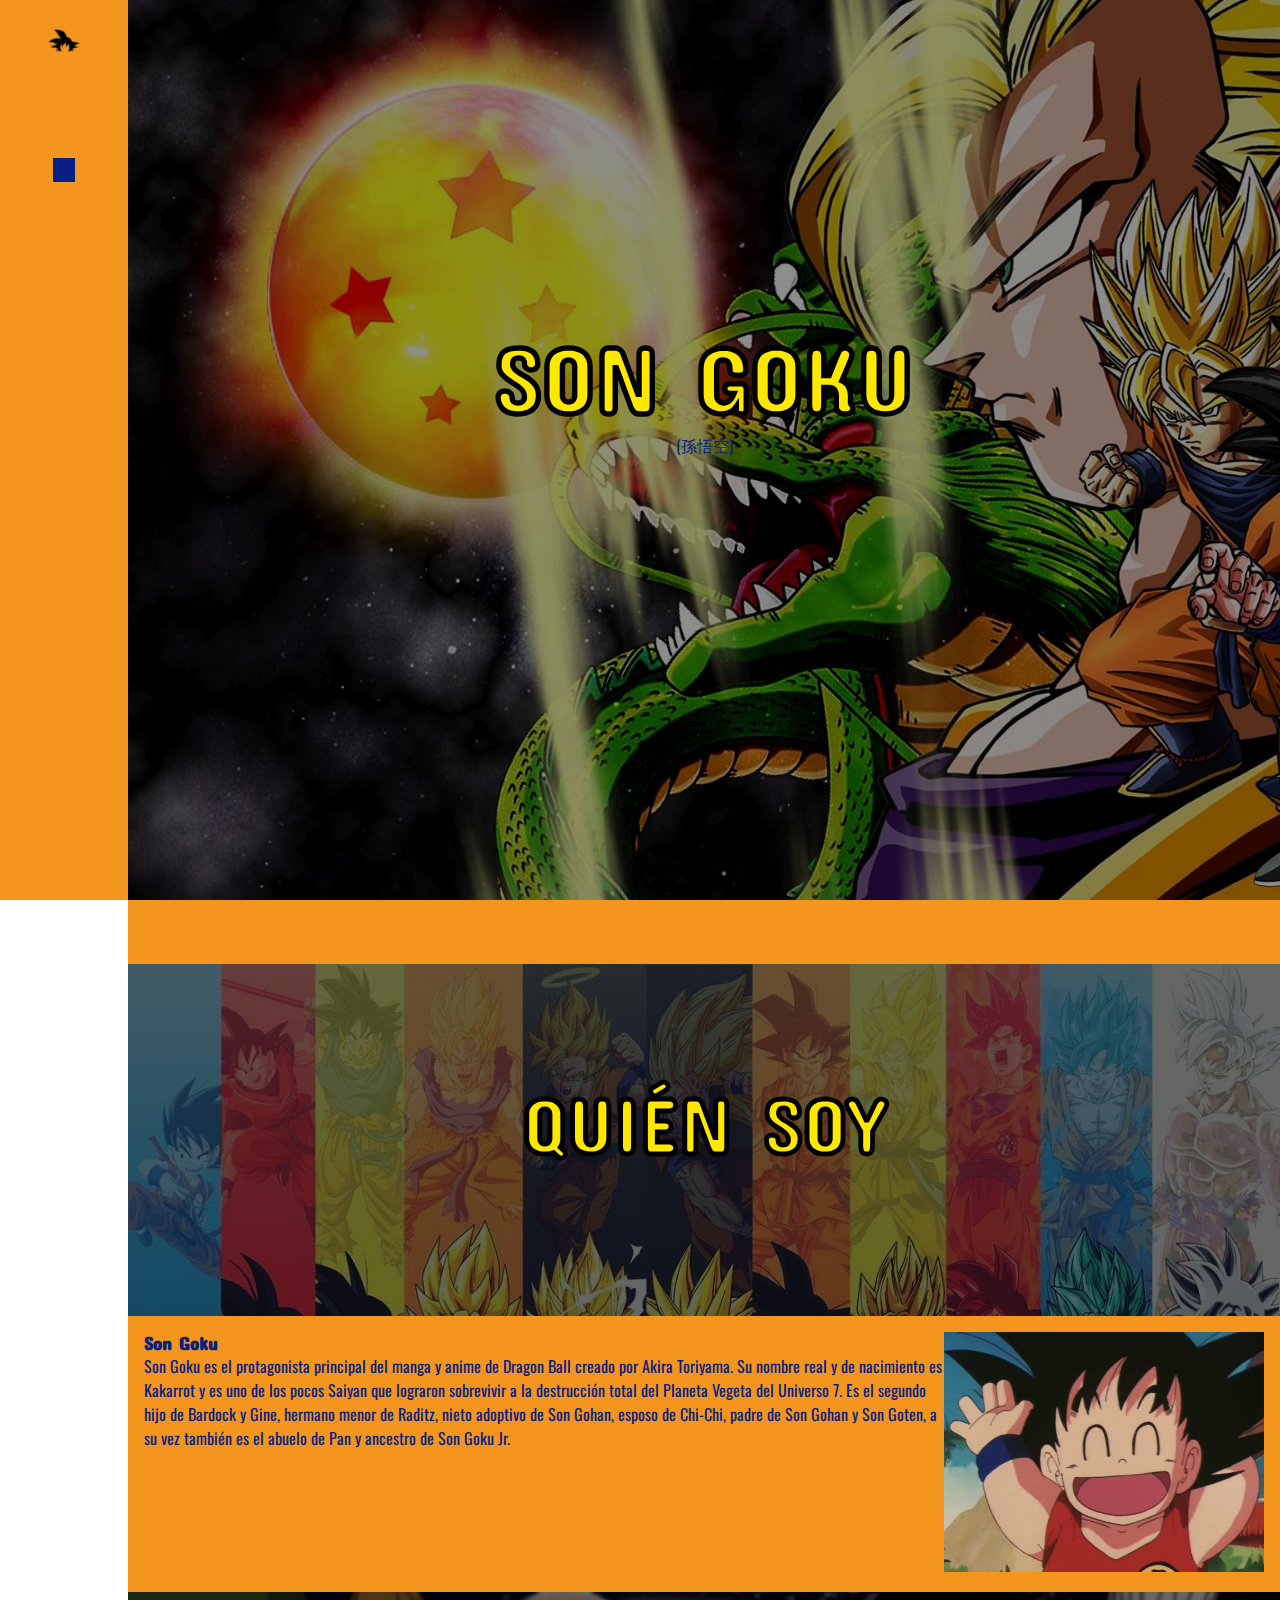
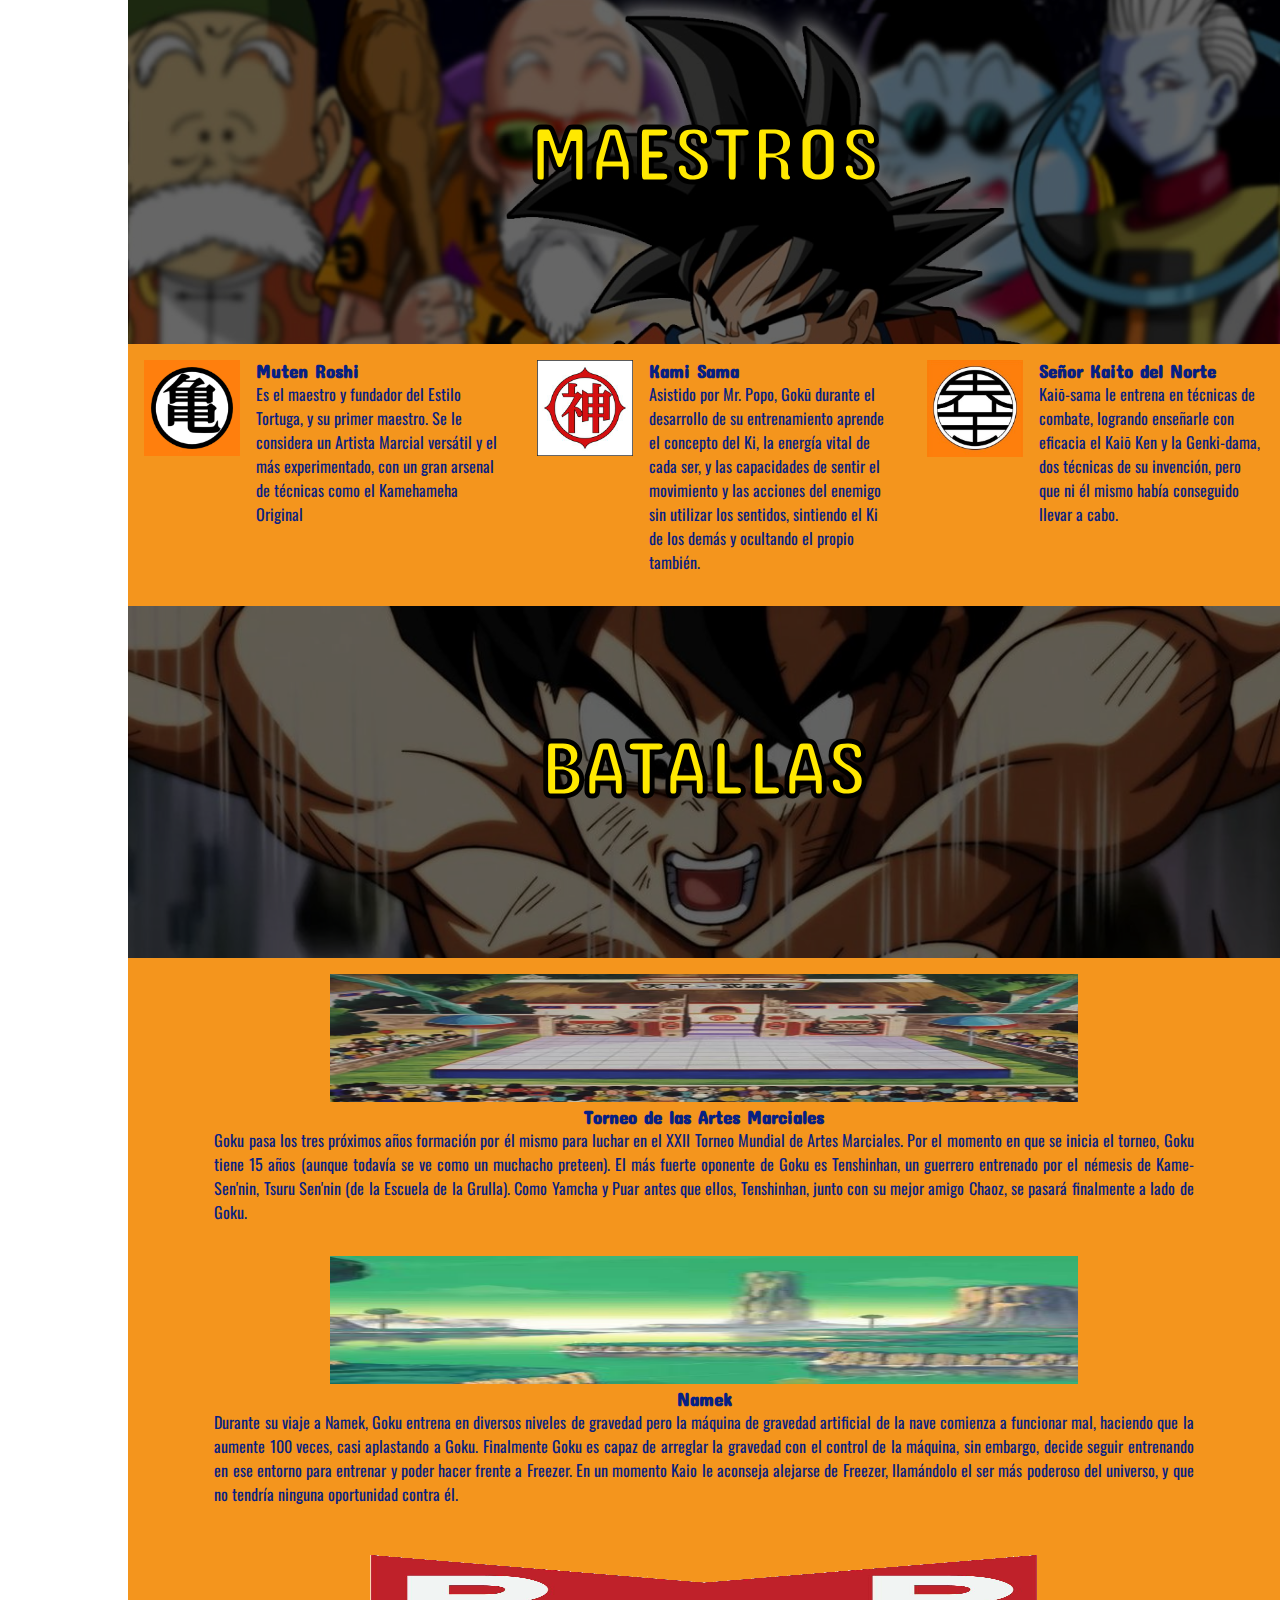
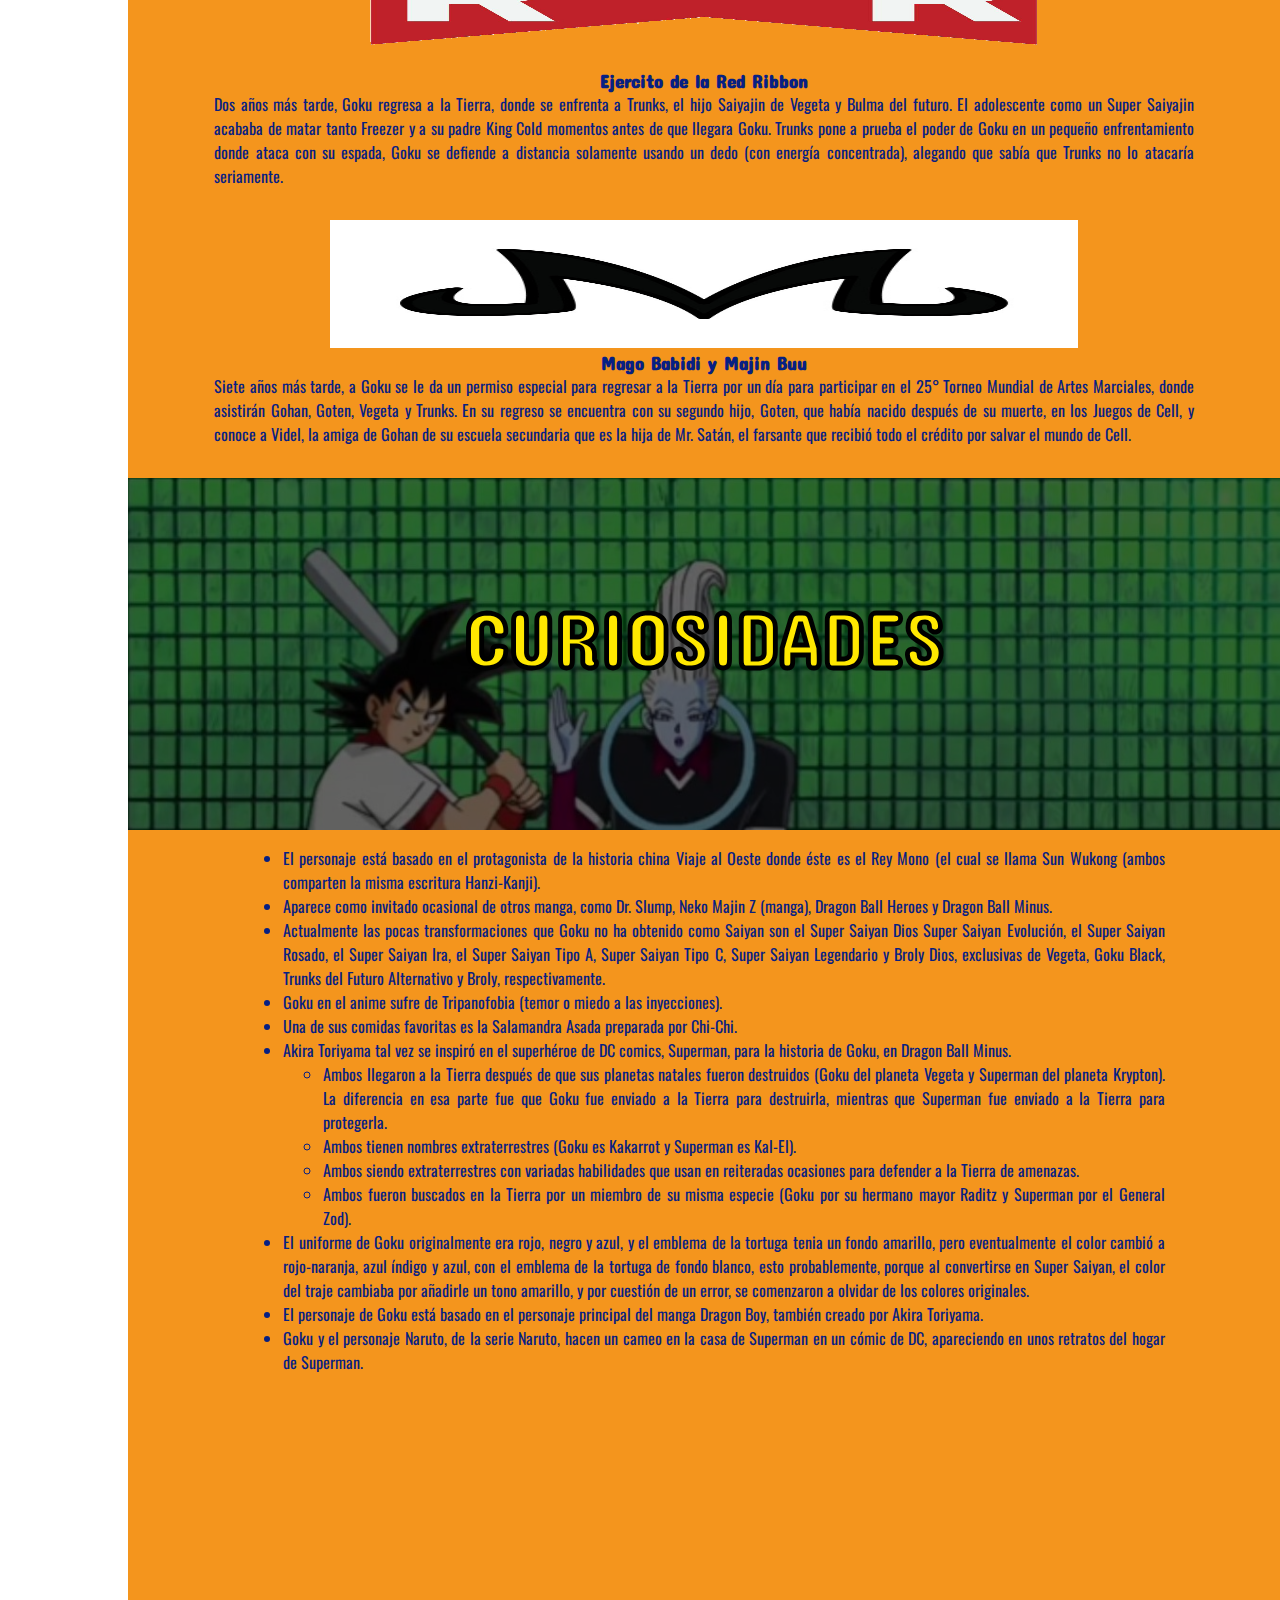
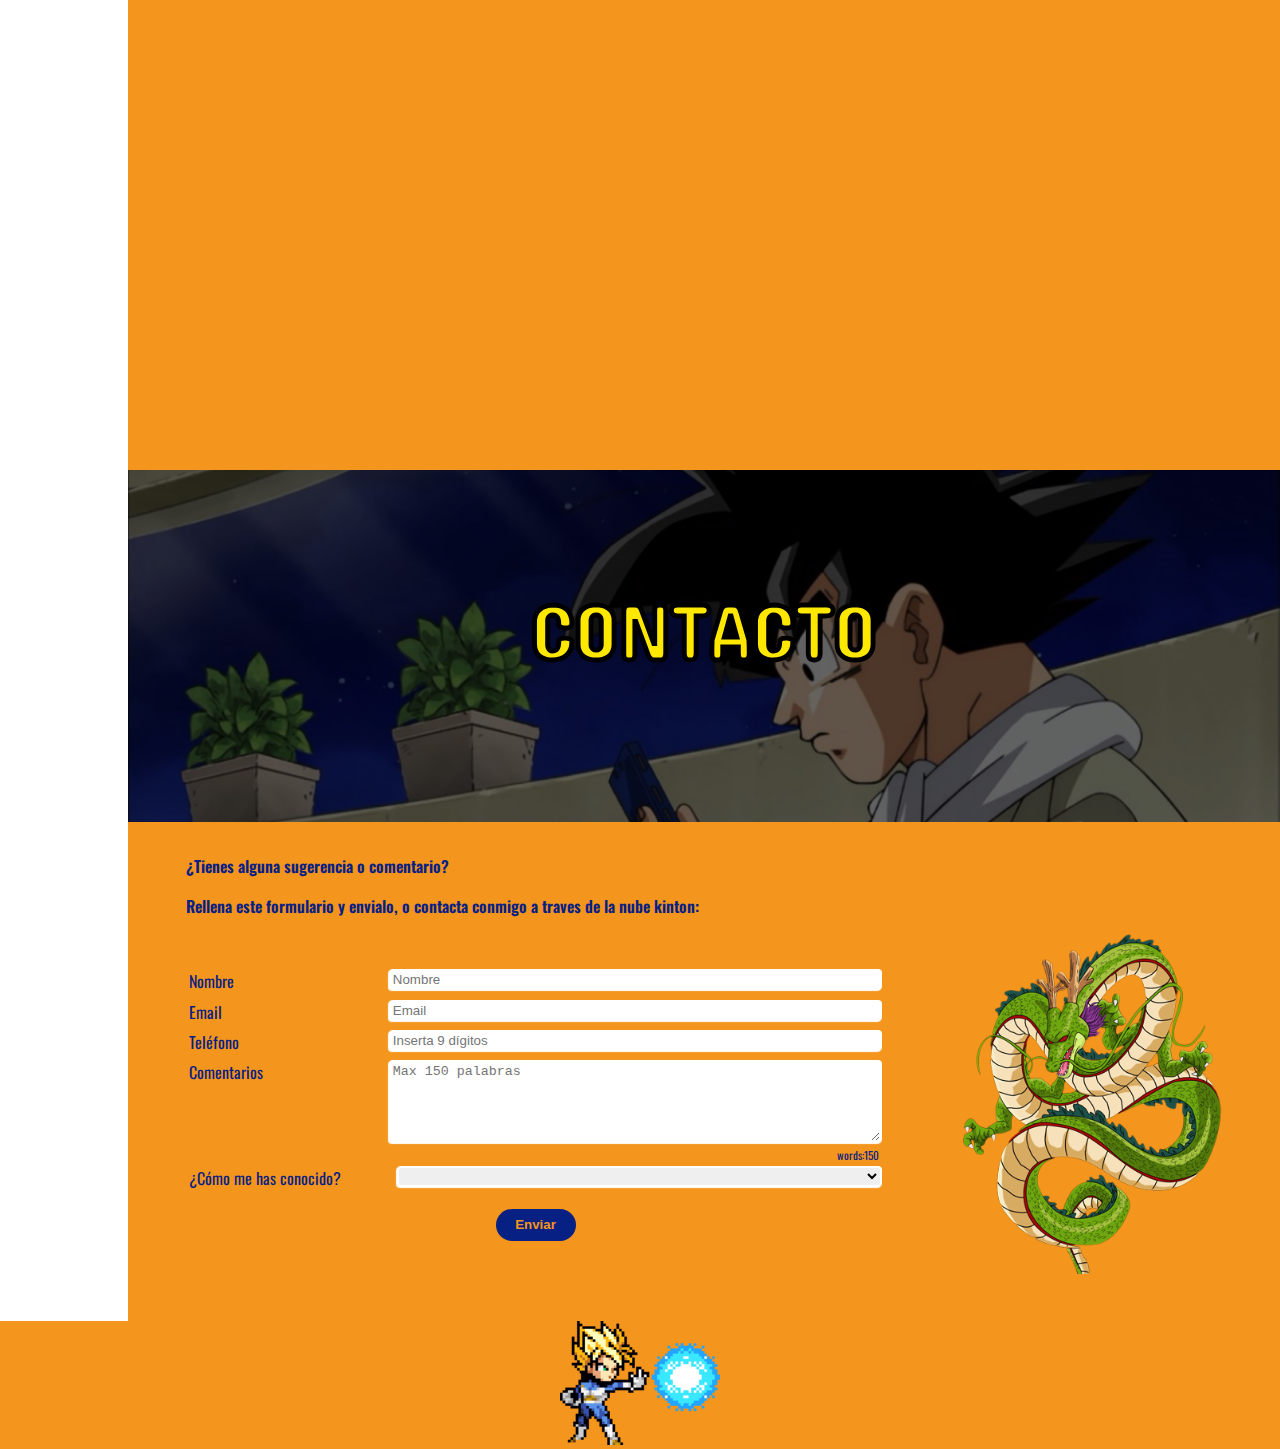
==== index.html @ b56ec519 "Menu de navegacion" ====
<!DOCTYPE html>
<html lang="en">

<head>
    <meta charset="UTF-8">
    <meta name="viewport" content="width=device-width, initial-scale=1.0">
    <meta name="author" content="Hector Vazquez">
    <meta http-equiv="X-UA-Compatible" content="ie=edge">
    <title>Son Goku | Kakarot</title>    
    <meta name="description" content="Son Goku, Protagonista de la serie Dragon Ball" />
    <meta name="keywords" content="manga, dragon ball, saiyan">
    <link rel="stylesheet" href="./css/style.css">
    <link href="https://fonts.googleapis.com/css?family=Concert+One|Oswald|Raleway" rel="stylesheet">
    <link rel="stylesheet" href="https://use.fontawesome.com/releases/v5.6.3/css/all.css" integrity="sha384-UHRtZLI+pbxtHCWp1t77Bi1L4ZtiqrqD80Kn4Z8NTSRyMA2Fd33n5dQ8lWUE00s/"
        crossorigin="anonymous">      
</head>

<body>
    <header>
        <figure itemprop="image" itemscope itemtype="https://schema.org/ImageObject">
            <img class="logo-nav" src="./assets/pics/profile2.jpg" alt="Goku logo">
        </figure>
        <nav>
            <ul class="menu-nav">
                <li><a class="home-nav active" href="#home" title="Inicio"><i class="fab fa-ello"></i><span>Hola</span></a></li>
                <li><a class="whoiam-nav" href="#whoiam" title="Presentacion Goku"><i class="fas fa-user-circle"></i><span>Quién soy</span></a></li>
                <li><a class="studies-nav" href="#studies" title="Maestros"><i class="fas fa-university"></i><span>Maestros</span></a></li>
                <li><a class="work-nav" href="#work" title="Batallas"><i class="fas fa-briefcase"></i><span>Batallas</span></a></li>
                <li><a class="about-nav" href="#about" title="Curiosidades"><i class="fas fa-gift"></i><span>Curiosidades</span></a></li>
                <li><a class="contact-nav" href="#contact" title="Formulario de contacto"><i class="fas fa-address-card"></i><span>Contacto</span></a></li>
            </ul>
        </nav>
    </header>

    <main>
        <section id="home">
            <header class="home-header">
                <div class="centered-content">
                    <h1>Son Goku</h1>
                    <p>(孫悟空)</p>
                </div>
            </header>
            <div class="content-wrapper">
                <article style="margin-bottom:4rem;">

                </article>
            </div>
        </section>

        <section id="whoiam">
            <header class="whoiam-header">
                <div class="title-wrapper">
                    <div class="centered-content">
                        <h2>Quién soy</h2>
                    </div>
                </div>
            </header>
            <div class="content-wrapper">
                <article class="whoiam-content">
                    <div class="whoiam-text">
                        <h3>Son Goku</h3>
                        <p>Son Goku es el protagonista principal del manga y anime de Dragon Ball creado por Akira
                            Toriyama. Su nombre real y de nacimiento es Kakarrot y es uno de los pocos Saiyan que
                            lograron sobrevivir a la destrucción total del Planeta Vegeta del Universo 7. Es el segundo
                            hijo de Bardock y Gine, hermano menor de Raditz, nieto adoptivo de Son Gohan, esposo de
                            Chi-Chi, padre de Son Gohan y Son Goten, a su vez también es el abuelo de Pan y ancestro de
                            Son Goku Jr.
                        </p>
                    </div>
                    <!-- figure caption -->
                    <div class="whoiam-pic">
                        <img src="./assets/pics/profile.jpg">
                    </div>
                </article>
            </div>
        </section>

        <section id="studies">
            <header class="studies-header">
                <div class="title-wrapper">
                    <div class="centered-content">
                        <h2>Maestros</h2>
                    </div>
                </div>
            </header>
            <div class="content-wrapper">
                <article class="studies-content">
                    <div class="studies-pic">
                        <img src="./assets/pics/studies1.png">
                    </div>
                    <div class="studies-text">
                        <h3>Muten Roshi</h3>
                        <p>Es el maestro y fundador del Estilo Tortuga, y su primer maestro. Se le considera un Artista
                            Marcial versátil y el más experimentado, con un gran arsenal de técnicas como el Kamehameha
                            Original</p>
                    </div>
                </article>
                <article class="studies-content">
                    <div class="studies-pic">
                        <img src="./assets/pics/studies2.jpg">
                    </div>
                    <div class="studies-text">
                        <h3>Kami Sama</h3>
                        <p>Asistido por Mr. Popo, Gokū durante el desarrollo de su entrenamiento aprende el concepto
                            del Ki, la energía vital de cada ser, y las capacidades de sentir el movimiento y las
                            acciones del enemigo sin utilizar los sentidos, sintiendo el Ki de los demás y ocultando el
                            propio también.</p>
                    </div>
                </article>
                <article class="studies-content">
                    <div class="studies-pic">
                        <img src="./assets/pics/studies3.jpg">
                    </div>
                    <div class="studies-text">
                        <h3>Señor Kaito del Norte</h3>
                        <p>Kaiō-sama le entrena en técnicas de combate, logrando enseñarle con eficacia el Kaiō Ken y
                            la Genki-dama, dos técnicas de su invención, pero que ni él mismo había conseguido llevar a
                            cabo.</p>
                    </div>
                </article>


            </div>
        </section>

        <section id="work">
            <header class="work-header">
                <div class="title-wrapper">
                    <div class="centered-content">
                        <h2>Batallas</h2>
                    </div>
                </div>
            </header>
            <div class="content-wrapper">
                <article class="work-content">
                    <div class="work-pic">
                        <img src="./assets/pics/work1.jpg">
                    </div>
                    <div class="work-text">
                        <h3> Torneo de las Artes Marciales </h3>
                        <p>Goku pasa los tres próximos años formación por él mismo para luchar en el XXII Torneo
                            Mundial de Artes Marciales. Por el momento en que se inicia el torneo, Goku tiene 15 años
                            (aunque todavía se ve como un muchacho preteen). El más fuerte oponente de Goku es
                            Tenshinhan, un guerrero entrenado por el némesis de Kame-Sen'nin, Tsuru Sen'nin (de la
                            Escuela de la Grulla). Como Yamcha y Puar antes que ellos, Tenshinhan, junto con su mejor
                            amigo Chaoz, se pasará finalmente a lado de Goku.</p>

                        <div class="work-info-work1 hidden-field">
                            <p> En los preliminares, Goku se establece contra un campeón de un torneo mundial anterior,
                                el Rey Chapa y pasa a las rondas finales con facilidad. En los cuartos de final se
                                enfrenta a Panputt, una famosa estrella de cine a quien vence en tan solo tres
                                segundos. En las semifinales Goku se establece con su mejor amigo Krilin y lo derrota
                                después de una feroz batalla. Goku pasa a la lucha contra Ten y su estilo de la Escuela
                                de la Grulla en la ronda final. Después de que Goku es liberado de telequinesis de
                                Chaoz, el partido continúa con normalidad hasta que Ten decide utilizar el ataque del
                                Kikoho para destruir la plataforma. En el aire, Goku golpea a Ten utilizando un
                                Kamehameha para rápidamente propulsar a sí mismo en el estómago de Ten. Cayendo al
                                mismo ritmo, Goku choca primero contra el suelo después de chocar contra una camioneta,
                                dejando a Ten como el ganador del torneo. Finalmente Tenshinhan le dice que la mitad
                                del premio le pertenece, sin embargo Goku le dice que no sabría que hacer con el
                                dinero, aunque después van todos a comer y seguramente solo con la comida de Goku se
                                gastaría casi la mitad o incluso más. </p>
                        </div>
                        <i class="show-more show-more-work1 fas fa-chevron-down"></i>

                    </div>
                </article>
                <article class="work-content">
                    <div class="work-pic">
                        <img src="./assets/pics/work2.jpg">
                    </div>
                    <div class="work-text">
                        <h3> Namek </h3>
                        <p>Durante su viaje a Namek, Goku entrena en diversos niveles de gravedad pero la máquina de
                            gravedad artificial de la nave comienza a funcionar mal, haciendo que la aumente 100 veces,
                            casi aplastando a Goku. Finalmente Goku es capaz de arreglar la gravedad con el control de
                            la máquina, sin embargo, decide seguir entrenando en ese entorno para entrenar y poder
                            hacer frente a Freezer. En un momento Kaio le aconseja alejarse de Freezer, llamándolo el
                            ser más poderoso del universo, y que no tendría ninguna oportunidad contra él.</p>
                        <div class="work-info-work2 hidden-field">
                            <p>
                                Al llegar a Namek, una vez más, Goku entra en una batalla, donde se encontraba luchando
                                Gohan, Krilin y Vegeta contra Recoom, miembro de las Fuerzas Especiales Ginyu. Goku
                                cura a los tres con Semillas del Ermitaño, y muestra su nuevo poder derrotando
                                fácilmente a Recoom, y luego se enfrenta solo a Burter y Jeice. Goku los engaño
                                haciéndolos pensar que su nivel de pelea era de 5.000, aumentando su nivel rápidamente
                                para atacar. Después de esquivar varios ataques, Goku derrota a Burter y deja ir a
                                Jeice, que rápidamente trae al capitán Ginyu, quien tiene la habilidad de cambiar de
                                cuerpo con cualquier persona que crea conveniente.
                            </p>
                            <p>
                                Después de un pequeño calentamiento, Goku supera al capitán Ginyu, asustándolo con su
                                nivel de pelea a Ginyu y Jeice, ya que era mucho más alto que el de ellos. Golpeándose
                                a sí mismo antes, el capitán Ginyu intercambia cuerpos con el de Goku, pero no es capaz
                                de controlar totalmente su nuevo cuerpo y su poder. Vegeta aprovecha esta oportunidad
                                para humillar a Ginyu, hiriendo gravemente el cuerpo de Goku. Goku se las arregla para
                                conseguir su cuerpo de regreso después de interceptar un rayo enviado por el capitán
                                Ginyu que pensaba conseguir el cuerpo de Vegeta. El cuerpo de Goku queda muy lastimo,
                                así que utilizan una máquina médica dentro de la nave espacial de Freezer que le sana
                                aunque esto tarda un poco.
                            </p>
                            <p>

                                Cuando sale, una vez más, se une a la batalla contra Freezer, donde Vegeta es torturado
                                por Freezer. Goku escucha las últimas palabras de Vegeta, que le hablan sobre como
                                Freezer utilizo y se deshizo de los Saiyajin, hasta que muere y lo entierra pidiendo
                                que le diera un poco de su orgullo Saiyajin. Lleno de ira, declara que va a derrotar a
                                Freezer en nombre de los Saiyajin y namekianos que asesinó. La batalla comienza estando
                                Goku confiado de sus habilidades, pero Freezer comienza a mostrar más de su poder
                                superándolo fácilmente. Incluso con Freezer otorgándole ventaja (como no usar las
                                manos), Goku todavía no puede igualar al tirano. Incluso la combinación del Kaio-ken
                                x20 y su Kamehameha no tiene ningún efecto, Freezer comienza a golpear a Goku, entonces
                                recuerda que todavía tiene la Genki-dama, y decide reunir la energía necesaria,
                                quedándose de pie con los brazos levantados. Piccolo (que había sido resucitado y fue
                                transportado a Namek para ayudar), Gohan y Krilin intentan distraer a Freezer de Goku
                                para que pudiera reunir la energía. Por último, con todas sus fuerzas, Goku lanza el
                                ataque, que impacta a un Freezer que pensaba destruir el planeta, y aparentemente
                                desaparecer, junto con una buena porción de Namek en la devastadora explosión.
                            </p>
                            <p>

                                Cansado Goku comienza a reír, junto con sus amigos, que creen que Freezer finalmente
                                fue derrotado. Pero incluso el ataque más poderoso de Goku, la gran Genki-dama, no pudo
                                matar a Freezer. Por último, cuando Freezer asesina a Krilin y hiere de gravedad a
                                Piccolo, Goku, con ira extrema, libera sus reservas de energía interna y se transforma
                                en un Super Saiyajin. El combate se reanuda, superando completamente a Freezer, incluso
                                cuando utiliza el 100% de su poder. En su desesperación, Freezer lanza una ráfaga de
                                energía contra el núcleo de Namek, causando una reacción en cadena que destruirá el
                                planeta en cinco minutos dicho por el mismo Freezer. Durante la lucha siguiente,
                                Freezer utiliza el ataque de platillos cortantes, creando dos discos rosados que siguen
                                a su oponente. Goku se mueve demasiado rápido para ser alcanzado por el ataque y
                                maniobra para que Freezer esté entre él y los discos. Goku grita advirtiendo a Freezer,
                                pero Freezer es demasiado lento y es cortado por la mitad, perdiendo un brazo, sus
                                piernas y parte de su cola. Estando débil él, ruega a Goku para que lo ayude. Goku,
                                creyendo que Freezer no merecía ser perdonado, le da un poco de su energía como una
                                muestra de misericordia. Amargo por su derrota, Freezer utiliza el poder prestado para
                                lanzar por la espalda un poderoso ataque a Goku. Sin embargo, Goku se da cuenta del
                                ataque y contraataca a Freezer, derrotándolo.
                            </p>
                            <p>
                                Goku vuela a la nave espacial de Freezer y presiona todos los botones para tratar de
                                hacer que la nave despegara, sin embargo, no funciona y la nave espacial cae en la
                                lava. Por suerte, logra escapar rápidamente de Namek usando una de las naves espaciales
                                de las Fuerzas Especiales Ginyu. Las coordenadas llevan a Goku al Planeta Yardrat, que
                                iba a ser el próximo objetivo de las Fuerzas Especiales Ginyu. Sus amigos, que fueron
                                transportados a la Tierra por un deseo hecho con las Esferas del Dragón de Nameki,
                                creen que él murió. Sin embargo, meses más tarde, cuando tratan de revivir a Goku y
                                Krilin, se enteran de que Goku está vivo. Cuando deciden transportarlo de regreso a la
                                Tierra, se niega, diciendo que él va a volver por sus propios medios. Mientras que en
                                Yardrat, Goku aprende una nueva técnica llamada la tele-transportación.
                            </p>
                        </div>
                        <i class="show-more show-more-work2 fas fa-chevron-down"></i>
                    </div>
                </article>
                <article class="work-content">
                    <div class="work-pic">
                        <img src="./assets/pics/work3.png">
                    </div>
                    <div class="work-text">
                        <h3>Ejercito de la Red Ribbon</h3>
                        <p>Dos años más tarde, Goku regresa a la Tierra, donde se enfrenta a Trunks, el hijo Saiyajin
                            de Vegeta y Bulma del futuro. El adolescente como un Super Saiyajin acababa de matar tanto
                            Freezer y a su padre King Cold momentos antes de que llegara Goku. Trunks pone a prueba el
                            poder de Goku en un pequeño enfrentamiento donde ataca con su espada, Goku se defiende a
                            distancia solamente usando un dedo (con energía concentrada), alegando que sabía que Trunks
                            no lo atacaría seriamente.
                        </p>
                        <div class="work-info-work3 hidden-field">
                            <p>Satisfecho, Trunks le da a Goku la medicina que curará le
                                enfermedad al corazón que contraería en tres años, recomendándole que la tome cuando se
                                comience a sentir mal. Trunks del Futuro también le advierte sobre dos androides que
                                amenazaran a la Tierra en tres años. Goku, Gohan y Piccolo pasan los próximos tres años
                                entrenando para enfrentar a esta nueva amenaza. Sin embargo, la visita de Trunks del
                                Futuro
                                altera de alguna manera la aparición de la enfermedad, por lo que no se manifiesta
                                durante
                                esos tres años, y por lo tanto Goku no toma la medicina.
                            </p>
                            <p>Tres años más tarde, dos androides, el Dr. Gero (como el Androide 20) y el Androide 19,
                                aparecen y atacan una ciudad. Los Guerreros Z los enfrentan, y Yamcha es el primero en
                                ser atacado, al haber sido empalado por la mano del Dr. Gero y de haber sido robada su
                                energía. Sin embargo, él es salvado por una Semilla del Ermitaño y los Guerreros Z
                                llevan a las dos máquinas asesinar afuera de la ciudad para luchar. A pesar de ser un
                                Super Saiyajin, Goku es derrotado por A-19 cuando comienza a debilitarse drásticamente
                                por la enfermedad cardíaca que comienza a manifestarse durante la pelea.</p>
                            <p>Sin embargo, Vegeta, quien ahora es un Super Saiyajin, logra salvar a Goku antes de que
                                fuera derrotado por los androides, y después de jugar con él un poco, destruye a A-19
                                con facilidad, disfrutando de la batalla en gran medida. Yamcha lleva a Goku con Milk
                                para obtener la medicina que salvaría su vida. Mientras tanto, el resto de los
                                Guerreros Z se enteran por Trunks, que ha vuelto a ayudarles a luchar contra los
                                androides, que la historia había sido alterado de alguna manera, y que los androides de
                                su tiempo, osea A-17 y A-18, no habían sido con los que estaban luchando. Poco después,
                                el Dr. Gero afirma que despertara a A-17 y A-18, y huye del campo de batalla. Los
                                guerreros z tratan de detener al Dr. Gero de activar a los androides pero fallan. Sin
                                embargo, una vez que el Dr. Gero activa a A-17 y A-18, se revelan contra él y lo
                                asesinan, y activan a otro androide, A-16, que fue creado exclusivamente para asesinar
                                a Goku.</p>
                            <p>
                                Mientras los Guerreros Z intentan detener a los androides, Piccolo (que se había
                                fusionado recientemente con Kami) descubre una nueva amenaza llamada Cell, una forma de
                                vida biológica creada por el Dr. Gero, hecho con el ADN extraído de Goku, sus amigos, y
                                enemigos con los que lucharon en el pasado. Cell fue diseñado para absorber a los
                                androides A-17 y A-18, con el fin de perfeccionar su cuerpo, acabar con Goku, y ser el
                                más poderoso del universo. Cell logra encontrarse con los androides y absorbe a A-17,
                                alcanzando su segunda etapa. Mientras tanto, Goku logra curarse de su enfermedad y
                                junto a Gohan, Vegeta y Trunks deciden entrenar en la Habitación del Tiempo en el
                                templo de Kami donde un día dentro equivale a un año, la gravedad es mayor y posee
                                temperaturas volátiles.
                            </p>
                            <p>
                                Vegeta y Trunks entran primero y después se dirigen a enfrentar a Cell, mientras Goku y
                                Gohan toman su turno para entrar a la habitación. Una vez dentro, Goku logra alcanzar
                                hasta la forma del Super Saiyajin de 3° Grado para alegría de Gohan, pero Goku le
                                explica que no podrá vencer a Cell en ese estado debido a que su velocidad se disminuye
                                y consume demasiado poder. Al darse cuenta que los Saiyajins híbridos como Trunks del
                                Futuro pueden convertirse en Super Saiyajin, Goku entrena intensamente a Gohan y lo
                                ayuda a convertirse en un Super Saiyajin también. Durante este entrenamiento, Goku se
                                da cuenta de que el potencial de Gohan puede superar fácilmente su propio poder,
                                especialmente después de que Gohan logró alcanzar un nivel del Super Saiyajin sin
                                precedentes antes de perder la conciencia por el entrenamiento, y que, si no es capas
                                de derrotar a Cell, Gohan podría.
                            </p>
                        </div>
                        <i class="show-more show-more-work3 fas fa-chevron-down"></i>
                    </div>
                </article>
                <article class="work-content">
                    <div class="work-pic">
                        <img src="./assets/pics/work4.jpg">
                    </div>
                    <div class="work-text">
                        <h3>Mago Babidi y Majin Buu</h3>
                        <p>Siete años más tarde, a Goku se le da un permiso especial para regresar a la Tierra por un
                            día para participar en el 25° Torneo Mundial de Artes Marciales, donde asistirán Gohan,
                            Goten, Vegeta y Trunks. En su regreso se encuentra con su segundo hijo, Goten, que había
                            nacido después de su muerte, en los Juegos de Cell, y conoce a Videl, la amiga de Gohan de
                            su escuela secundaria que es la hija de Mr. Satán, el farsante que recibió todo el crédito
                            por salvar el mundo de Cell.

                        </p>
                        <div class="work-info-work4 hidden-field">
                            <p>
                                Goku se enfrentaría a Vegeta en el sexto combate, pudiendo
                                finalmente resolver su rivalidad, pero tuvo que ser pospuesta debido a que Videl fue
                                gravemente golpeada por Spopovich, quien, junto a Yamu, es controlado por el malvado
                                mago
                                Babidi. Mientras Gohan debe enfrentarse a Kibito (el asistente del Supremo Kaio-Sama,
                                que
                                también estaba en el torneo), Spopovich y Yamu roban la energía de Gohan Super Saiyajin
                                2 y
                                abandonan el torneo, mientras que todos los Guerreros Z hacen lo mismo para seguirlos
                                hasta
                                la guarida de Babidi. Goku y Vegeta son transportados a un lugar deshabitado para que
                                resuelvan su batalla, mientras que Gohan y el Kaio-shin siguen con el plan de detener
                                Babidi.
                            </p>

                            <p>
                                Goku y Vegeta tienen una batalla trascendental que da energía más que suficiente para
                                el despertar de Majin Buu. A pesar de que están muy igualados como Super Saiyajin 2,
                                Goku decide detener la pelea cuando siente que Majin Buu ha sido liberado y le suplica
                                a Vegeta para ayudarlo a derrotar a Majin Buu. En una falsa muestra de acuerdo, Vegeta
                                golpea a Goku por la espalda mientras él toma la última Semilla Senzu de su bolsa. Tras
                                comer la última semilla, Vegeta se dirige a enfrentarse a Majin Buu solo.
                            </p>
                            <p>
                                Al despertar, Goku no podía sentir a Vegeta o a Gohan en cualquier lugar y llega a la
                                conclusión de que murieron peleando (cuando en realidad Gohan se salvó por el
                                gravemente herido Kaio-shin, y sólo Vegeta había muerto en un vano intento de acabar
                                con Majin Buu). Se dirige a la Atalaya de Kami y es curado por Dende, quien confirma
                                que Vegeta se sacrificó en un intento de destruir a Majin Buu. Después de llevar a
                                todos sus amigos al Palacio, les informa a todos de las malas noticias. Con el poco
                                tiempo que le queda en la Tierra, con ayuda de Piccolo, decide enseñarle a Trunks y
                                Goten la técnica de la fusión, que aprendió de unos guerreros Metamoranos mientras se
                                encontraba en el otro mundo, por lo que podrían unirse en un ser con poderes inmensos
                                que podría hacer frente a Majin Buu.
                            </p>
                            <p>
                                Después de enterarse de que el radar del dragón estaba en la Ciudad del Oeste y Majin
                                Buu estaba a punto de causar más destrucción, Goku decide distraerlo mientras que
                                Trunks recupera el radar del dragón antes de que sea destruido junto a la Capital del
                                Oeste por Majin Buu, de lo contrario, nunca serían capaces de encontrar las esferas del
                                dragón. Goku se teletransporta donde está Majin Buu, y todo el mundo (a través de la
                                telepatía de Babidi) es testigo de como Goku alcanza la forma del Super Saiyajin 3,
                                cuyo poder podía ser detectado hasta el planeta Supremo. Sorprendentemente, Majin Buu
                                tiene buen rato y disfruta de la pelea, incluso obligando a Goku a desviar una versión
                                imitada de su propio Kamehameha, pero Goku regresa al Palacio ya que Trunks logró
                                volver con el radar del dragón. Más tarde afirma que probablemente pudo haberle ganado,
                                pero que quería dejarlo en manos de Gohan, Trunks y Goten porque él no estaría siempre,
                                y que necesitan tener una oportunidad de salvar al universo en lugar de depender de
                                alguien que ya estaba muerto. Desafortunadamente, el transformarse en Super Saiyajin 3
                                acorta el tiempo límite que tenía Goku para permanecer en la Tierra y se ve obligado a
                                volver al Otro Mundo.
                            </p>
                            <p>
                                Una vez que Goku regresa al otro mundo, se entera de que su hijo, Gohan, no está
                                muerto, y que está entrenando en el planeta Supremo. Goku se teletransporta allí para
                                ser casi rebanado por la legendaria Espada Z, y para pone a prueba su poder, el
                                Kaio-shin invoca un bloque hecho con el material más duro del universo, como material
                                de prueba. Goku lanza el cubo a Gohan, esperando que la Espada Z lo cortara fácilmente.
                                En cambio, la Espada Z se parte en dos y de ella surge el Kaio-shin de hace 15
                                generaciones, quien liberaría todo el poder de Gohan con un ritual.
                            </p>
                        </div>
                        <i class="show-more show-more-work4 fas fa-chevron-down"></i>
                    </div>
                </article>
            </div>
        </section>

        <section id="about"> <!-- <div itemscope itemtype="http://schema.org/ItemList"> -->
            <header class="about-header">
                <div class="title-wrapper">
                    <div class="centered-content">
                        <h2>Curiosidades</h2>
                    </div>
                </div>
            </header>
            <div class="content-wrapper">
                <!-- Item list -->
                <div class="about-text">
                    <ul>
                        <li> <!-- <li itemprop="itemListElement">XHTML</li> -->
                            El personaje está basado en el protagonista de la historia china Viaje al Oeste donde éste
                            es el Rey Mono (el cual se llama Sun Wukong (ambos comparten la misma escritura
                            Hanzi-Kanji).
                        </li>
                        <li>
                            Aparece como invitado ocasional de otros manga, como Dr. Slump, Neko Majin Z (manga),
                            Dragon Ball Heroes y Dragon Ball Minus.
                        </li>
                        <li>
                            Actualmente las pocas transformaciones que Goku no ha obtenido como Saiyan son el Super
                            Saiyan Dios Super Saiyan Evolución, el Super Saiyan Rosado, el Super Saiyan Ira, el Super
                            Saiyan Tipo A, Super Saiyan Tipo C, Super Saiyan Legendario y Broly Dios, exclusivas de
                            Vegeta, Goku Black, Trunks del Futuro Alternativo y Broly, respectivamente.
                        </li>
                        <li>
                            Goku en el anime sufre de Tripanofobia (temor o miedo a las inyecciones).
                        </li>
                        <li>
                            Una de sus comidas favoritas es la Salamandra Asada preparada por Chi-Chi.
                        </li>
                        <li>
                            Akira Toriyama tal vez se inspiró en el superhéroe de DC comics, Superman, para la historia
                            de Goku, en Dragon Ball Minus.

                            <ul>
                                <li>
                                    Ambos llegaron a la Tierra después de que sus planetas natales fueron destruidos
                                    (Goku del planeta Vegeta y Superman del planeta Krypton). La diferencia en esa
                                    parte fue que Goku fue enviado a la Tierra para destruirla, mientras que Superman
                                    fue enviado a la Tierra para protegerla.
                                </li>
                                <li>
                                    Ambos tienen nombres extraterrestres (Goku es Kakarrot y Superman es Kal-El).
                                </li>
                                <li>
                                    Ambos siendo extraterrestres con variadas habilidades que usan en reiteradas
                                    ocasiones para defender a la Tierra de amenazas.
                                </li>
                                <li>
                                    Ambos fueron buscados en la Tierra por un miembro de su misma especie (Goku por su
                                    hermano mayor Raditz y Superman por el General Zod).
                            </ul>
                        </li>
                        <li>
                            El uniforme de Goku originalmente era rojo, negro y azul, y el emblema de la tortuga tenia
                            un fondo amarillo, pero eventualmente el color cambió a rojo-naranja, azul índigo y azul,
                            con el emblema de la tortuga de fondo blanco, esto probablemente, porque al convertirse en
                            Super Saiyan, el color del traje cambiaba por añadirle un tono amarillo, y por cuestión de
                            un error, se comenzaron a olvidar de los colores originales.
                        </li>
                        <li>
                            El personaje de Goku está basado en el personaje principal del manga Dragon Boy, también
                            creado por Akira Toriyama.
                        </li>
                        <li>
                            Goku y el personaje Naruto, de la serie Naruto, hacen un cameo en la casa de Superman en un
                            cómic de DC, apareciendo en unos retratos del hogar de Superman.
                        </li>
                    </ul>
                </div>
                <div class="resp-container">
                    <iframe class="resp-iframe" src="https://www.youtube.com/embed/4ZxruB6nOv8" gesture="media" allow="accelerometer; encrypted-media; gyroscope; picture-in-picture"
                        allowfullscreen></iframe>
                </div>
            </div>
        </section>

        <section id="contact">
            <header class="contact-header">
                <div class="title-wrapper">
                    <div class="centered-content">
                        <h2>Contacto</h2>
                    </div>
                </div>
            </header>
            <div class="content-wrapper">
                <div class="contact-text">
                    <p> ¿Tienes alguna sugerencia o comentario? </p>
                    <p>Rellena este formulario y envialo, o contacta conmigo a traves de la nube kinton:</p>
                </div>
                <div class="form-wrapper">
                    <form action="" id="contact-form">
                        <ul>
                            <li class="form-group">
                                <label for="name">Nombre</label>
                                <input type="text" name="name" id="name" placeholder="Nombre" required>
                            </li>
                            <li class="form-group">
                                <label for="email">Email</label>
                                <input type="email" name="email" id="email" placeholder="Email" required>
                            </li>
                            <li class="form-group">
                                <label for="phone">Teléfono</label>
                                <input type="tel" name="phone" id="phone" placeholder="Inserta 9 dígitos" pattern="[0-9]{9}">
                            </li>
                            <li class="form-group">
                                <label for="message">Comentarios</label>
                                <textarea name="message" id="message" rows="5" placeholder="Max 150 palabras"></textarea>

                            </li>
                            <div id="messageCounter">
                                words:<span id="wordsLeft">150</span>
                            </div>

                            <li>
                                <label for="selection">¿Cómo me has conocido?</label>
                                <select name="selection" id="selection">
                                    <option></option>
                                    <option value="op1">TV</option>
                                    <option value="op2">Revista</option>
                                    <option value="op3">Internet</option>
                                    <option value="other">Otros</option>
                                </select>
                                <input type="text" name="other" id="other-field" placeholder="Otros" class="hidden-field">
                            </li>

                        </ul>
                        <div class="align-btn-submit">
                            <button class="btn-submit" type="submit" id="send">Enviar</button>
                        </div>
                    </form>

                    <div class="form-pic">
                        <img src="assets/pics/shenron.png">
                    </div>
                </div>
            </div>
        </section>
    </main>
    <footer>
       <div class="footer-wrapper">
           <div class="footer-pic">
                <img src="./assets/pics/pic-footer.png" alt="">
           </div>
           <div class="social-icon">
               <a href="https://www.facebook.com/ToeianimationJP"><i class="btn fab fa-facebook"></i></a>
               <a href="https://github.com/hvctgr"><i class="btn fab fa-github-square"></i></a>
           </div>
       </div>
    </footer>
</body>
<script src="js/app.js" type="module"></script>
</html>
---- css/style.css ----
/* reset */ 

body, h1, h2, h3, p {
    margin: 0;
    padding: 0;
}

nav ul, nav li, form ul, form li {
    margin: 0;
    padding: 0; 
}

nav ul, form ul {
    list-style: none;
}

a {
    text-decoration: none;
    color: inherit;
}

blockquote {
    quotes: '\00AB' '\00BB' '\201E' '\201C';
}
 blockquote::before {
     content: open-quote;
 }
 blockquote::after {
     content: close-quote;
 }

 img {
     width: 100%;
 }

/* general */

:root {
    --color-text: #072083;
    --color-bg: #f4951d;
    --color-titles: #FFE800;
}

html {
    scroll-behavior: smooth;
}

p, form{
    font-family: 'Oswald', sans-serif;
}

p {
    margin-bottom: 1rem;
}

h1, h2 {
    -webkit-text-stroke: 0.15rem black;
    color: var(--color-titles);
    font-weight: 900;
    font-size: 5rem;
    text-transform: uppercase;
}

h1, h2, h3, h4{
    font-family: 'Concert One', cursive;  
}

main {
    background-color: var(--color-bg);
    margin-left: 2.5rem;
    color: var(--color-text);
}

footer {
    background-color: var(--color-bg);
}

.hide{
    /* important dado que el inline-block de fa prevalece sobre el hide*/
    display: none !important;
}

.active{
    color: var(--color-bg);
    background-color: var(--color-text); 
}


/* General */
section header{
    background-size: cover;
    height: 22rem;
    text-align: center;
}

section header::after{
    content: "";
    position: absolute;
    top: 0px;
    left: 2.5rem;
    bottom: 0;
    right: 0;
    background-color: rgba(0, 0, 0, 0.09);
}

.home-header{
    background-image: url(../assets/home.jpg);
    background-size: cover; 
    height: 100vh;
}

.home-header .centered-content{
    z-index: 1;
    position: relative;
    padding-top: 20em;
}

.home-header .centered-content h1{
    -webkit-animation: movecloser 5s infinite; /* Safari 4.0 - 8.0 */
    animation: movecloser 3s linear;
    animation-fill-mode: forwards;
}

@keyframes movecloser {
    0%   {font-size: 2rem; color: #000000}
    25%  {font-size: 4rem; color: grey}
    50%  {font-size: 6rem; color: var(--color-text)}
    75%  {font-size: 8rem; color: var(--color-bg)}
    100% {font-size: 5rem; color: var(--color-titles)}
}


.centered-content{
    padding-top: 7rem;
}

.title-wrapper{
    min-height: 22rem;
    background-color:#0009;
}

.whoiam-header{
    background-image: url(../assets/whoiam.png);
}

.studies-header {
     background-image: url(../assets/studies.jpg);
}

.work-header{
    background-image: url(../assets/work.jpg);
}

.about-header {
    background-image: url(../assets/about.jpg);
}

.contact-header{
    background-image: url(../assets/contact.jpg);
}

/* Navigation menu */

body >  header {
    background-color: var(--color-bg);
    position: fixed;
    width: 2.5rem;
    text-align: center; 
    height: 100%;
    color: var(--color-text);
    font-family: 'Raleway';
    font-weight: 600;
    }
    
.logo-nav {
    width: 70%;
    margin-top: 0.5em;
}

.mobile i{
    cursor: pointer;
}

.menu-nav {
    margin-top:50%;
}

.menu-nav li{
    list-style:none;
    height:1.5em;
    width:1.4em;
    background-color: var(--color-bg);
    padding-top: 2rem;
    padding-left: 0.2em;
    padding-right: 0.2em;
    margin: auto;
}

.menu-nav span{
    /* Container properties */
    width:0;
    left:26px;
    position:absolute;
    overflow:hidden;
    height: 100%;
    background-color: inherit;

    /* CSS3 Transition: */
    -webkit-transition: 0.25s;
    -moz-transition: 0.25s;
    transition: 0.25s;
}

.menu-nav a{
    display:block;
    position:relative;
    height: 100%;
}

.menu-nav a:hover span{ 
    width:6em; 
    overflow:visible;

    -moz-box-shadow:0 0 0.15rem #fff;
    -webkit-box-shadow:0 0 0.15rem #fff;
    box-shadow:0 0 5px 0.15rem #fff;
}

.menu-nav a:hover{
    text-decoration:none;

    /* CSS outer glow with the box-shadow property */
    -moz-box-shadow:0 0 0.15rem #fff;
    -webkit-box-shadow:0 0 0.15rem #fff;
    box-shadow:0 0 5px 0.15rem #fff;
}

.home-nav i{
    vertical-align: middle;
}


/* Who I am */ 

.whoiam-content{
    display: grid;
    grid-template-columns: auto auto;
    margin: 1rem;
}

.whoiam-pic img{
    min-width: 10rem;
}


/* Studies */

.studies-content{
    display: grid;
    grid-template-columns: 6rem auto;
    margin: 1rem;
}

.studies-pic img{
    width: 6rem;
}

.studies-text{
    padding-left: 1rem;
}

#studies .content-wrapper{
    display: initial;
}


/* Work */

.work-content{
    margin-top:1em;
    margin-bottom: 2rem;
    text-align: center;
}

.work-pic img{
    width: 65%;
    max-height: 8rem;
}

.show-more {
    font-size: 1.5rem;
}

.show-more:hover{
    -moz-box-shadow:0 0 0.15rem #fff;
    -webkit-box-shadow:0 0 0.15rem #fff;
    box-shadow:0 0 5px 0.15rem #fff;

    cursor: pointer;
}

.work-text p{
    text-align: justify;
    width: 85%;
    margin-left: auto;
    margin-right: auto;
}


/* About */

#about .content-wrapper{
    margin-top: 1rem;
    margin-bottom: 2rem;
    text-align: center;
}

.resp-container{
    position: relative;
    overflow: hidden;
    padding-top: 56.25%;
}

.resp-iframe{
    position: absolute;
    top: 5%;
    left: 12%;
    width: 75%;
    height: 75%;
    border: 0;
}

.about-text{
    width: 80%;
    margin: auto;
    text-align: justify;
}

.about-text ul {
    font-family: 'Oswald', sans-serif;
    list-style-image: url(../favicon.ico);
}


/* Contact */

#contact .content-wrapper{
    width: 90%;
    margin-right: auto;
    margin-left: auto;
}
.form-wrapper{
    display: grid;
    grid-template-columns: 75% 25%;
}

#contact-form{
    width: 90%;
    margin-top: 2rem;
    margin-bottom: 5rem;
}

#contact-form ul{
display: grid;
}

#contact-form ul li, #other-field{
    margin: 0.2rem;
}

.hidden-field{
    display: none;
}

.contact-text{
    margin-top: 2rem;
    font-weight: 600;
}

input, textarea, select {
    float: right;
    width: 70%;
    border: solid 2px #fff;
    box-shadow: -1px 1px 1px #fff;
    border-radius: 0.25rem;
}

.btn-submit{
    margin-left: auto;
    background: var(--color-text);
    color: var(--color-bg);
    border: none;
    height: 2rem;
    width: 5rem;
    border-radius: 1rem;
    font-weight: 600;
}

.btn-submit:hover{
    background: var(--color-bg);
    color: var(--color-text);
    
    -moz-box-shadow:0 0 0.15rem #fff;
    -webkit-box-shadow:0 0 0.15rem #fff;
    box-shadow:0 0 5px 0.15rem #fff;
}

.align-btn-submit {
    text-align: center;
    margin-top: 1rem;
}

.form-pic{
    display: none;
}

#messageCounter {
    margin-left: auto;
    width: 3rem;
    font-size: 0.7rem;
}


/* Footer */

.footer-wrapper{
    display: grid;
    grid-template-columns: auto auto;
}

.footer-pic{
    text-align: right; 
}

.footer-pic img{
    width: 10rem;
}

.social-icon{
    font-size: 2.5rem;
    padding-top: 1em;  
    color: var(--color-text);
}

/* Media query */

@media screen and (min-width: 800px) {
    .hide{
        display: initial !important;
    }

    .mobile{
        display: none;
    }

    body > header {
        width: 8rem;
    }

    main{
        margin-left: 8rem;
    }

    section header::after{
        left: 8rem;
    }

    h1{
        font-size: 6rem;
    }

    #navigation-menu li{
        margin:0;
    }

    #navigation-menu span{
        width: 6em;
        text-align: left;
        
    }

    .whoiam-pic img{
        max-width: 20rem;
        width: 100%;
    }

    #studies .content-wrapper{
        display: grid;
        grid-template-columns: auto auto auto;
    }

    .form-pic{
        display: inherit;
    }
}
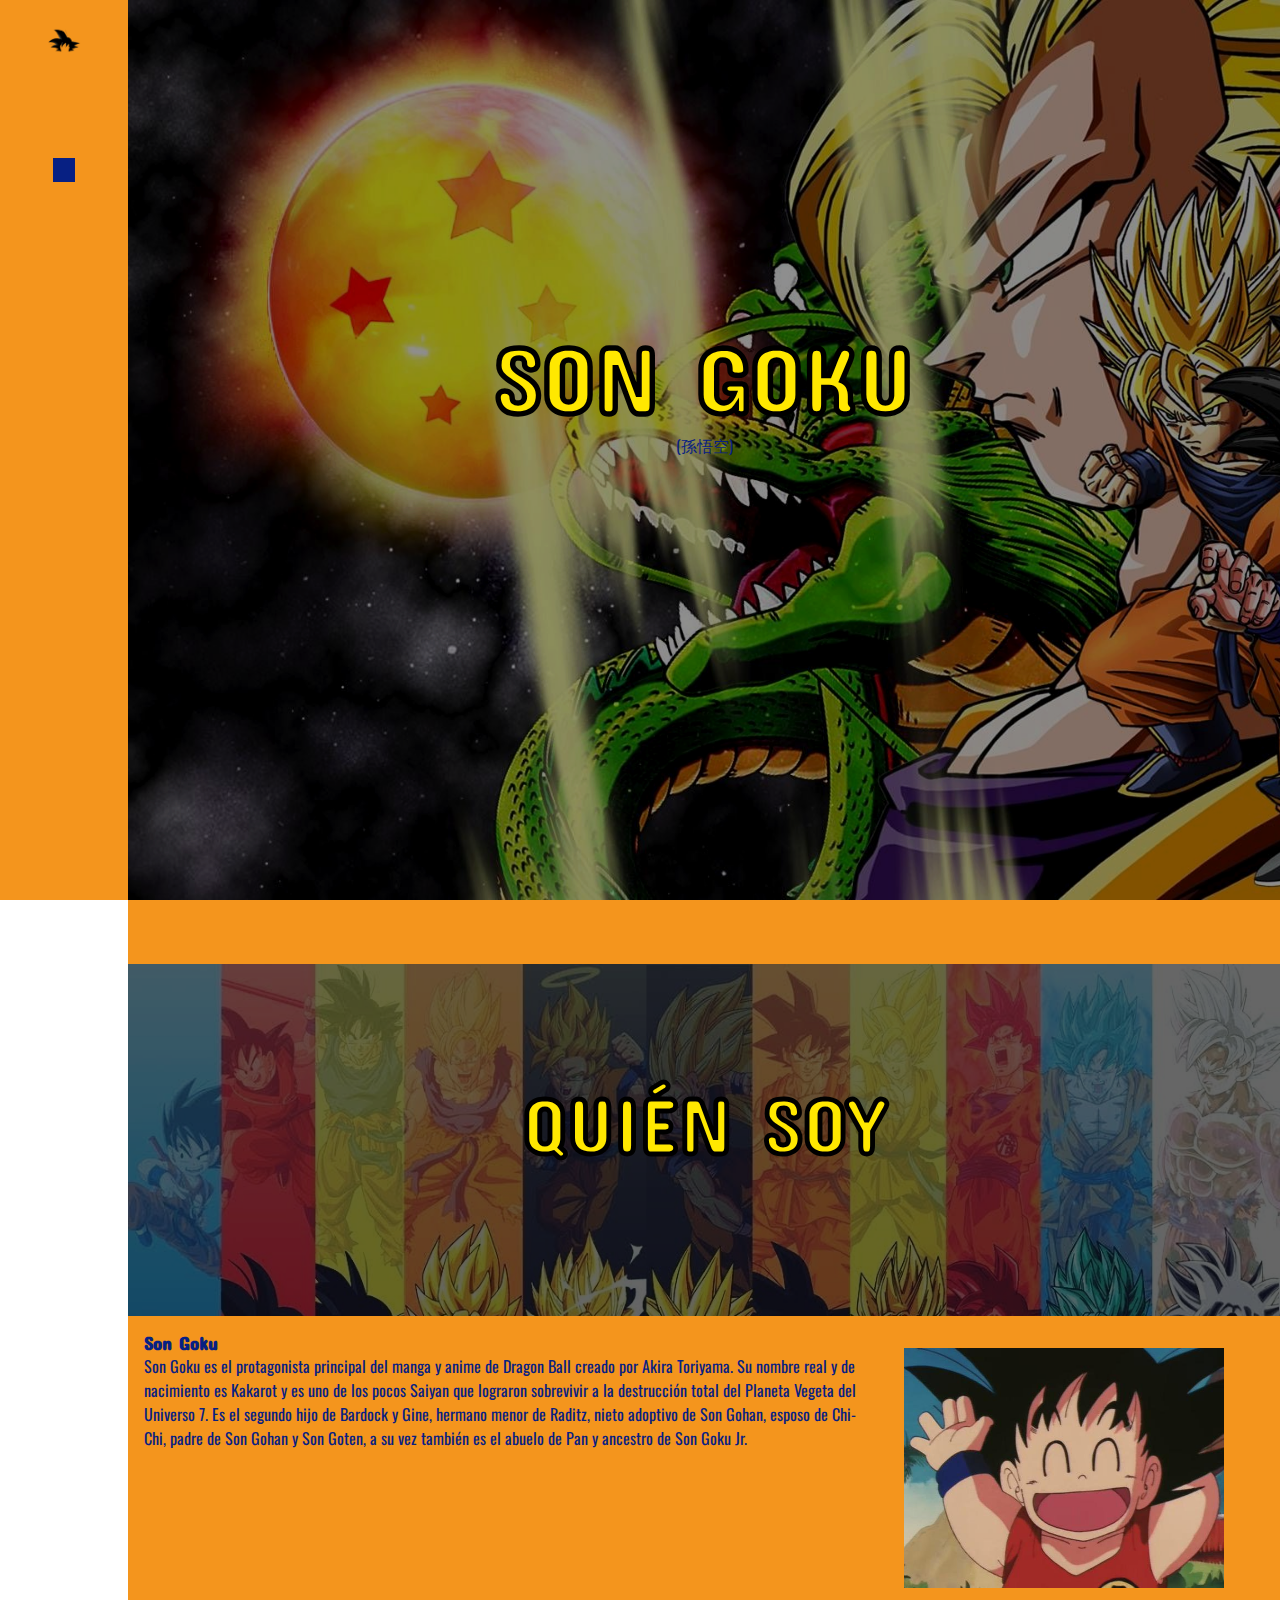
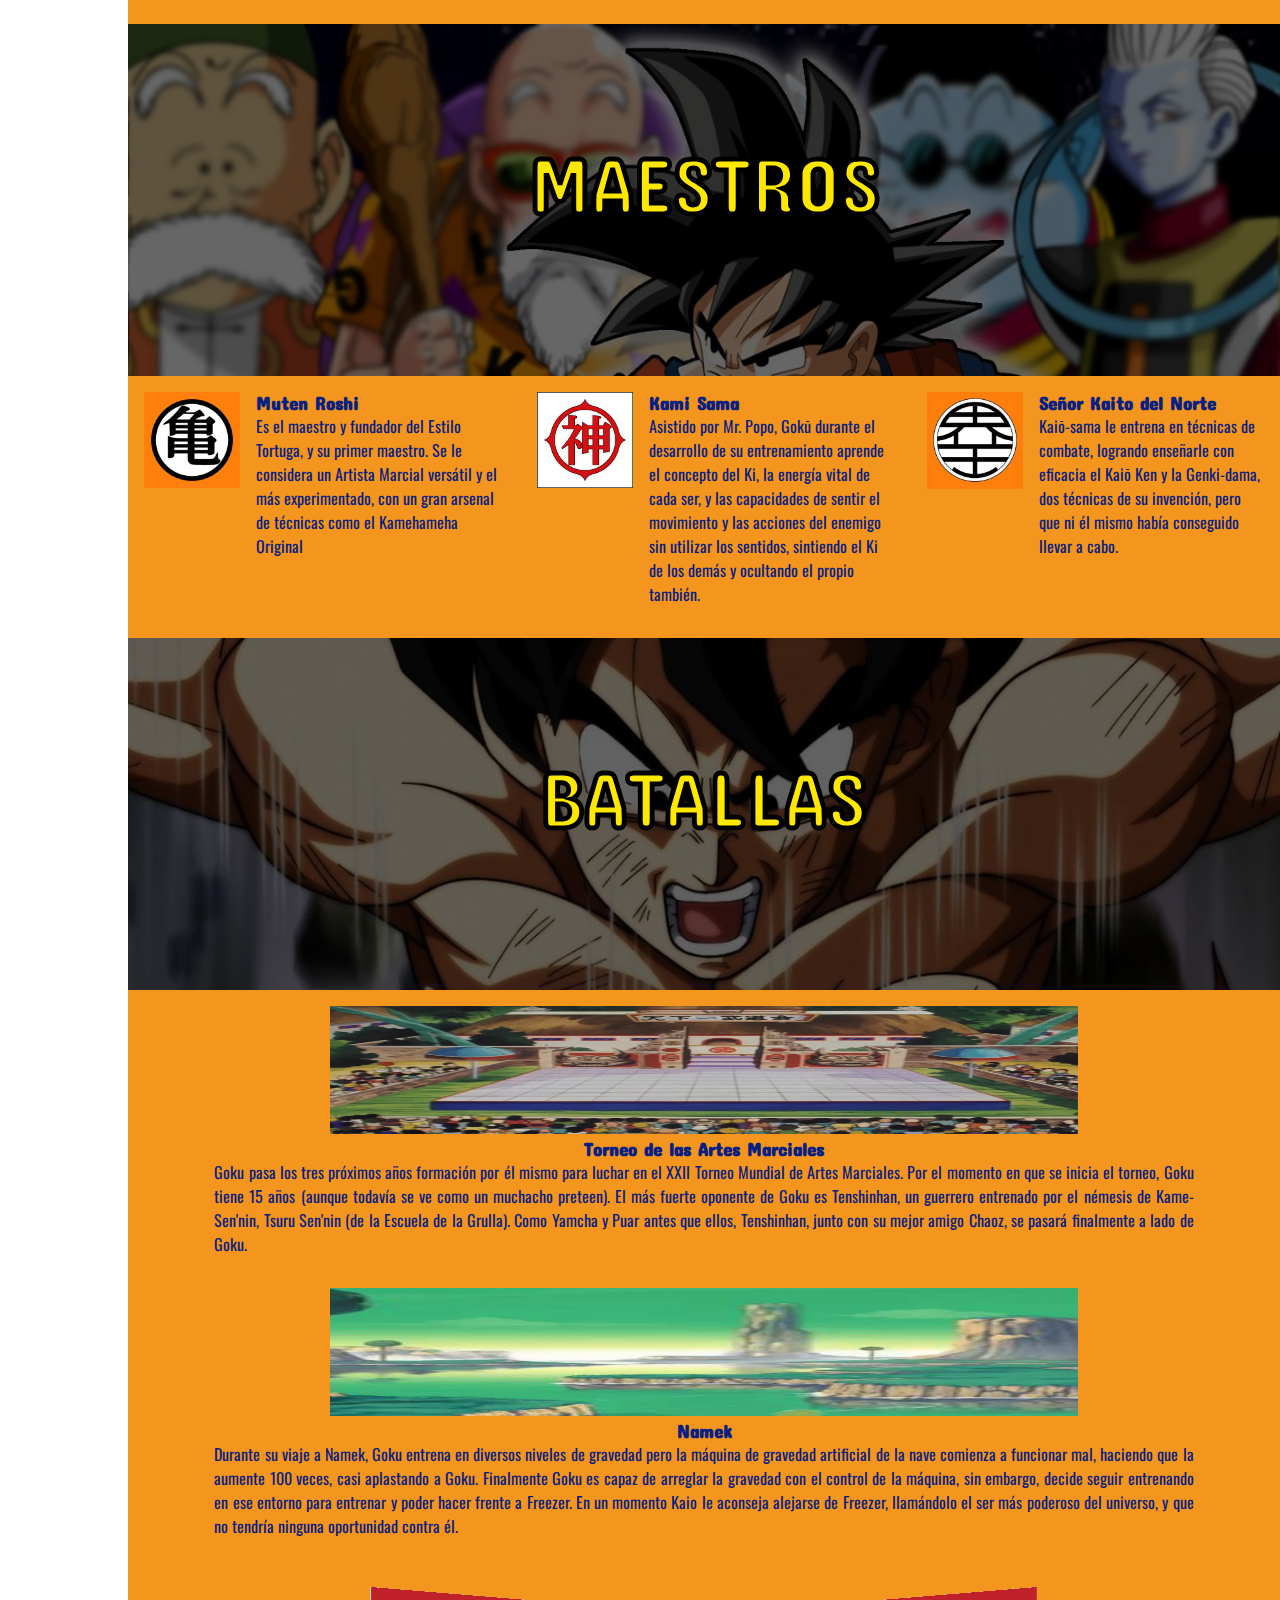
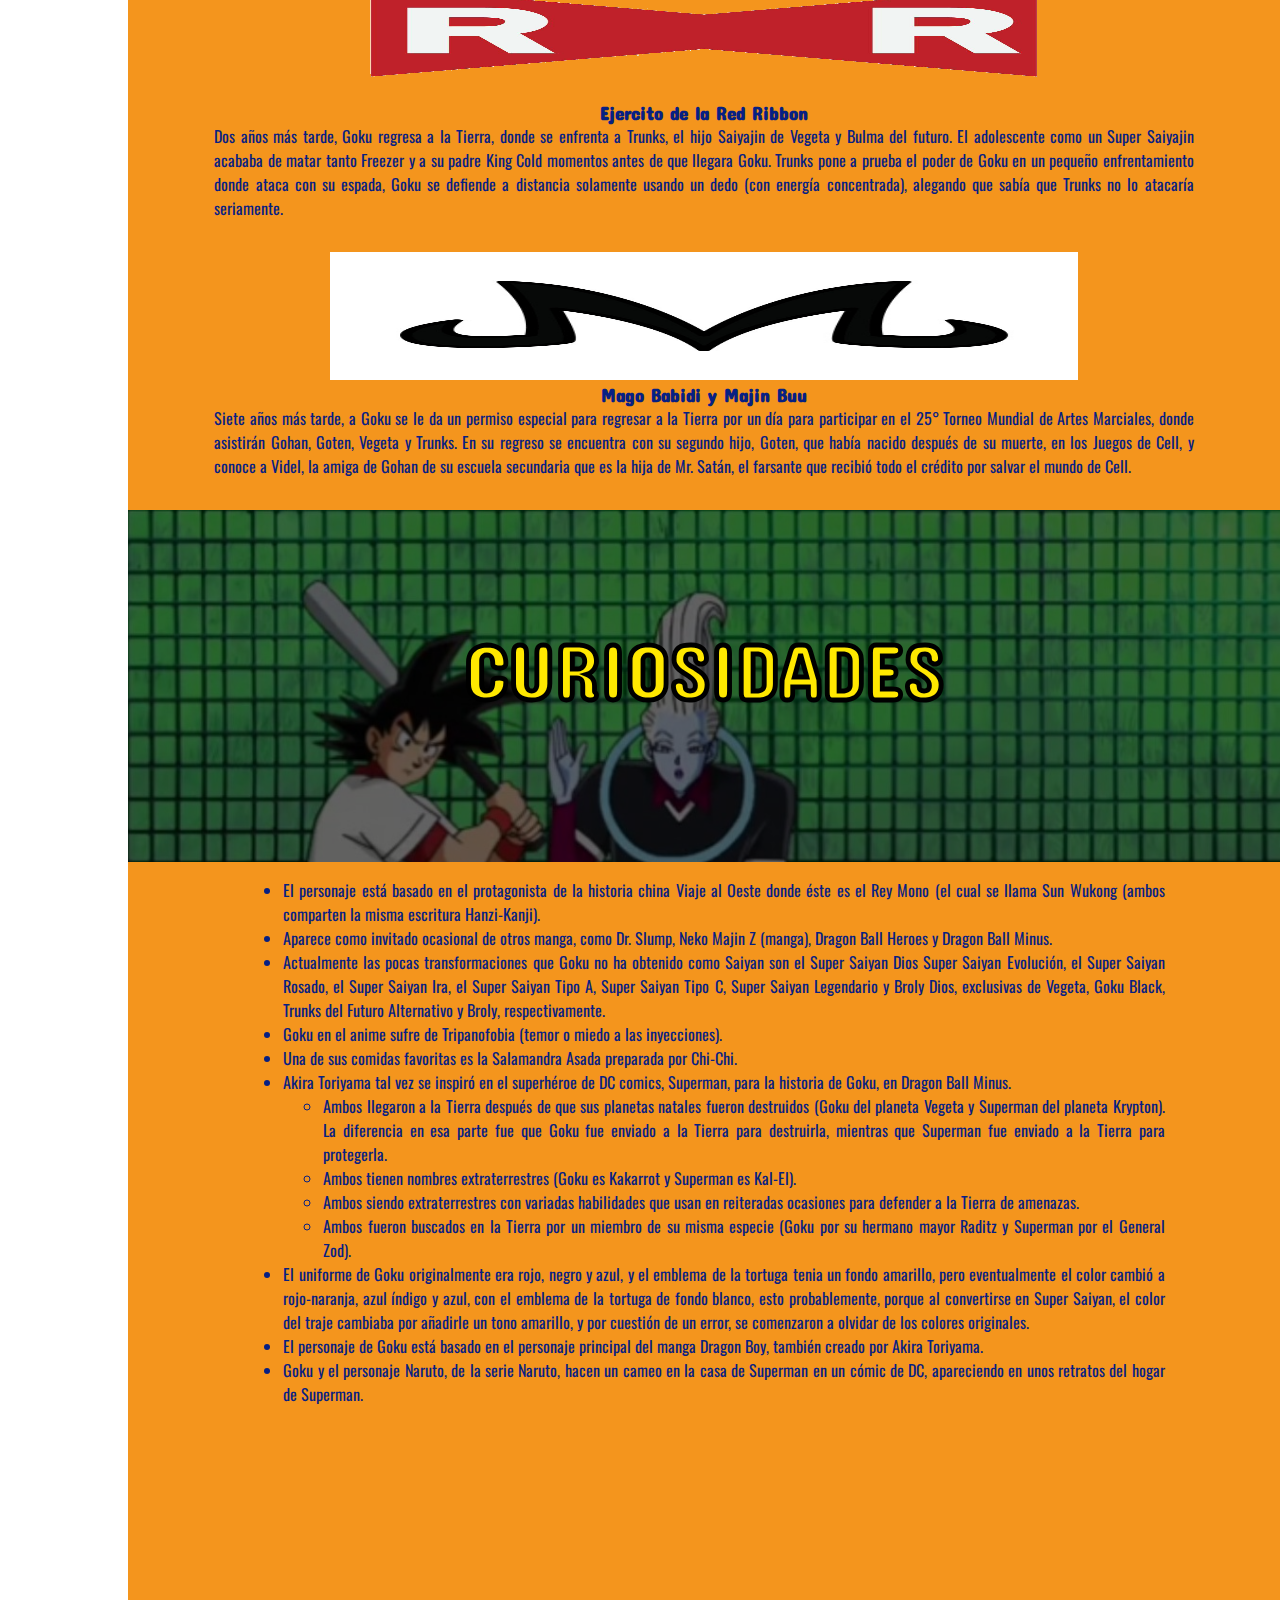
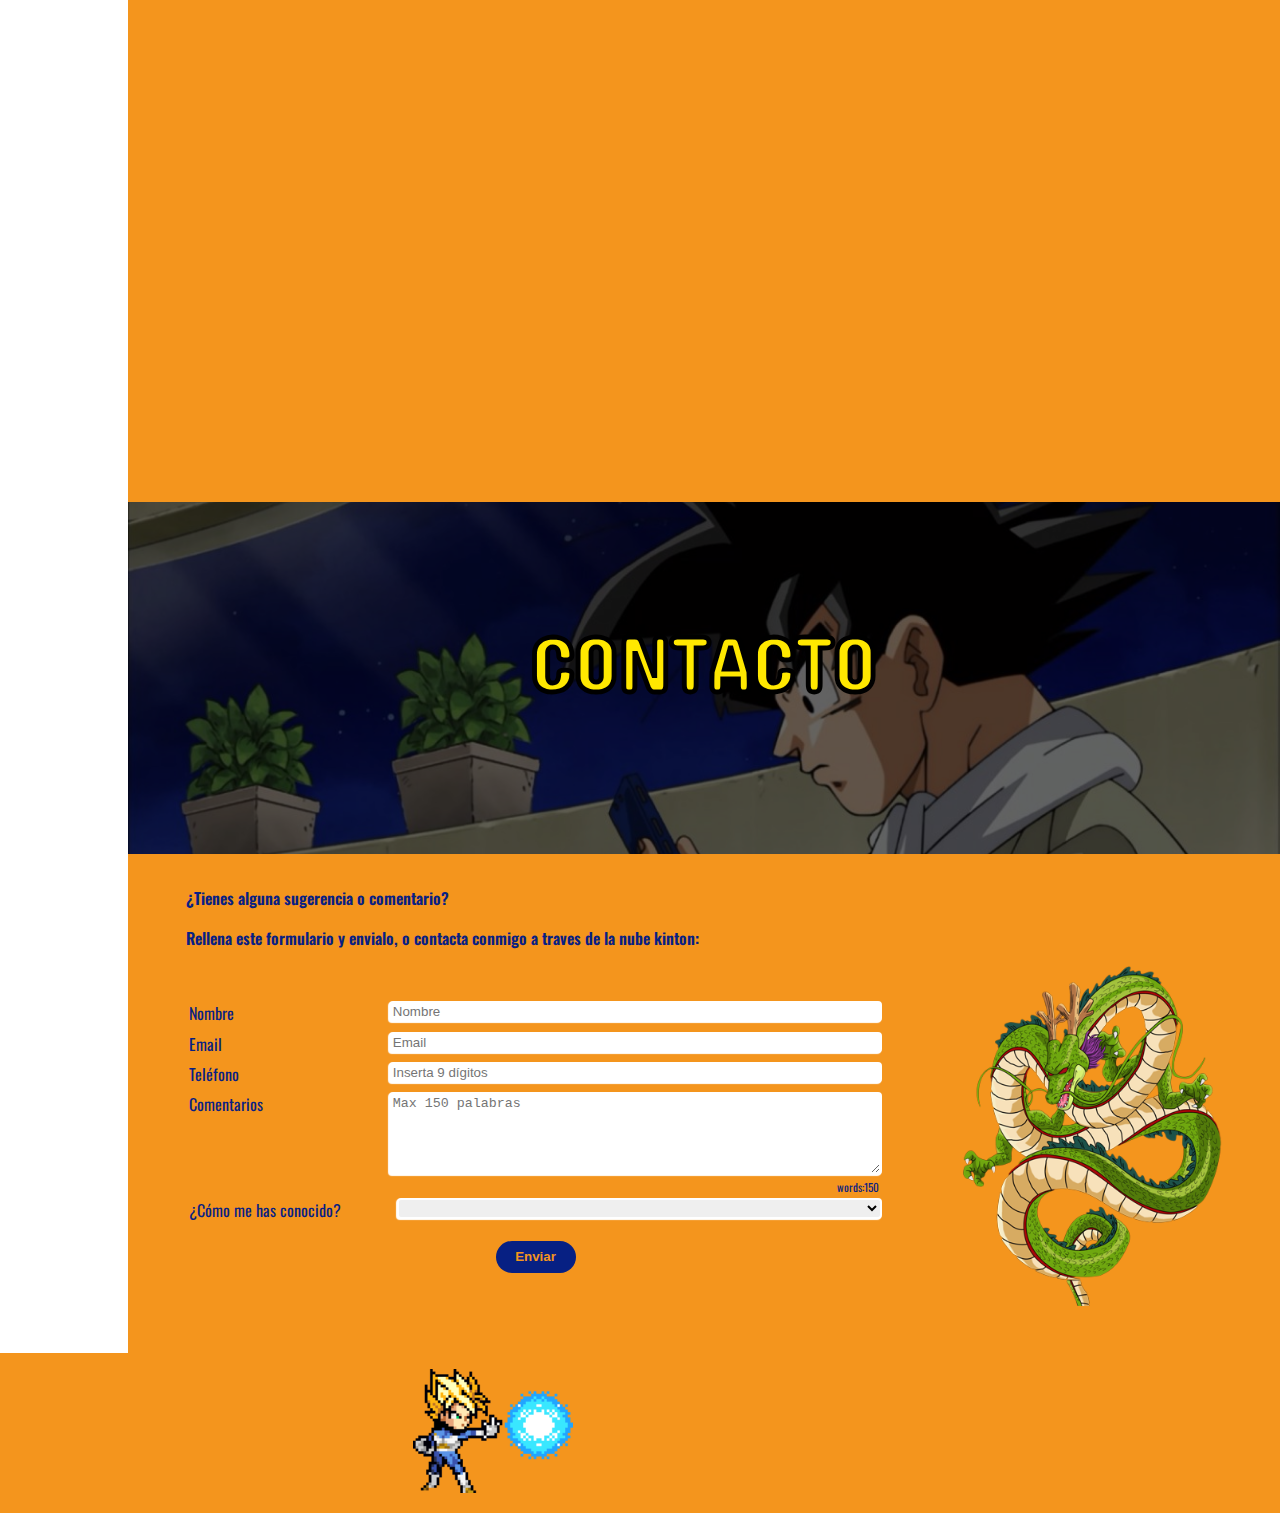
==== commit 630d4e4f: "cambios en maquetado" ====
--- a/index.html
+++ b/index.html
@@ -40,11 +40,6 @@
                     <p>(孫悟空)</p>
                 </div>
             </header>
-            <div class="content-wrapper">
-                <article style="margin-bottom:4rem;">
-
-                </article>
-            </div>
         </section>
 
         <section id="whoiam">
@@ -56,22 +51,24 @@
                 </div>
             </header>
             <div class="content-wrapper">
-                <article class="whoiam-content">
+                <div class="whoiam-content">
                     <div class="whoiam-text">
                         <h3>Son Goku</h3>
                         <p>Son Goku es el protagonista principal del manga y anime de Dragon Ball creado por Akira
-                            Toriyama. Su nombre real y de nacimiento es Kakarrot y es uno de los pocos Saiyan que
+                            Toriyama. Su nombre real y de nacimiento es Kakarot y es uno de los pocos Saiyan que
                             lograron sobrevivir a la destrucción total del Planeta Vegeta del Universo 7. Es el segundo
                             hijo de Bardock y Gine, hermano menor de Raditz, nieto adoptivo de Son Gohan, esposo de
                             Chi-Chi, padre de Son Gohan y Son Goten, a su vez también es el abuelo de Pan y ancestro de
                             Son Goku Jr.
                         </p>
                     </div>
-                    <!-- figure caption -->
+                   
                     <div class="whoiam-pic">
-                        <img src="./assets/pics/profile.jpg">
-                    </div>
-                </article>
+                        <figure itemscope itemtype="https://schema.org/ImageObject">
+                            <img src="./assets/pics/profile.jpg">
+                        </figure>
+                    </div>
+                </div>
             </div>
         </section>
 
@@ -84,7 +81,7 @@
                 </div>
             </header>
             <div class="content-wrapper">
-                <article class="studies-content">
+                <div class="studies-content">
                     <div class="studies-pic">
                         <img src="./assets/pics/studies1.png">
                     </div>
@@ -94,8 +91,8 @@
                             Marcial versátil y el más experimentado, con un gran arsenal de técnicas como el Kamehameha
                             Original</p>
                     </div>
-                </article>
-                <article class="studies-content">
+                </div>
+                <div class="studies-content">
                     <div class="studies-pic">
                         <img src="./assets/pics/studies2.jpg">
                     </div>
@@ -106,8 +103,8 @@
                             acciones del enemigo sin utilizar los sentidos, sintiendo el Ki de los demás y ocultando el
                             propio también.</p>
                     </div>
-                </article>
-                <article class="studies-content">
+                </div>
+                <div class="studies-content">
                     <div class="studies-pic">
                         <img src="./assets/pics/studies3.jpg">
                     </div>
@@ -117,7 +114,7 @@
                             la Genki-dama, dos técnicas de su invención, pero que ni él mismo había conseguido llevar a
                             cabo.</p>
                     </div>
-                </article>
+                </div>
 
 
             </div>
@@ -132,7 +129,7 @@
                 </div>
             </header>
             <div class="content-wrapper">
-                <article class="work-content">
+                <div class="work-content">
                     <div class="work-pic">
                         <img src="./assets/pics/work1.jpg">
                     </div>
@@ -164,8 +161,8 @@
                         <i class="show-more show-more-work1 fas fa-chevron-down"></i>
 
                     </div>
-                </article>
-                <article class="work-content">
+                </div>
+                <div class="work-content">
                     <div class="work-pic">
                         <img src="./assets/pics/work2.jpg">
                     </div>
@@ -252,8 +249,8 @@
                         </div>
                         <i class="show-more show-more-work2 fas fa-chevron-down"></i>
                     </div>
-                </article>
-                <article class="work-content">
+                </div>
+                <div class="work-content">
                     <div class="work-pic">
                         <img src="./assets/pics/work3.png">
                     </div>
@@ -324,8 +321,8 @@
                         </div>
                         <i class="show-more show-more-work3 fas fa-chevron-down"></i>
                     </div>
-                </article>
-                <article class="work-content">
+                </div>
+                <div class="work-content">
                     <div class="work-pic">
                         <img src="./assets/pics/work4.jpg">
                     </div>
@@ -405,7 +402,7 @@
                         </div>
                         <i class="show-more show-more-work4 fas fa-chevron-down"></i>
                     </div>
-                </article>
+                </div>
             </div>
         </section>
 
@@ -551,16 +548,20 @@
             </div>
         </section>
     </main>
-    <footer>
-       <div class="footer-wrapper">
-           <div class="footer-pic">
-                <img src="./assets/pics/pic-footer.png" alt="">
-           </div>
-           <div class="social-icon">
-               <a href="https://www.facebook.com/ToeianimationJP"><i class="btn fab fa-facebook"></i></a>
-               <a href="https://github.com/hvctgr"><i class="btn fab fa-github-square"></i></a>
-           </div>
-       </div>
+    <footer itemscope itemtype="http://schema.org/CreativeWork">
+       <ul class="footer-wrapper">
+           <li class="footer-pic">
+                <figure  itemscope itemtype="https://schema.org/ImageObject">
+                    <img src="./assets/pics/pic-footer.png" alt="">
+                </figure>    
+           </li>
+           <li class="social-icon"> <!-- autores obra, creative work -->
+               <a href="https://www.facebook.com/ToeianimationJP" title="Toei Animation Webpage"><span class="btn fab fa-facebook"></span></a>
+           </li>
+            <li class="social-icon"> <!-- autores de esto -->
+               <a href="https://github.com/hvctgr" title="Hector's Github repository"><span class="btn fab fa-github-square"></span></a>
+            </li>
+       </ul>
     </footer>
 </body>
 <script src="js/app.js" type="module"></script>
--- a/css/style.css
+++ b/css/style.css
@@ -240,6 +240,10 @@
 }
 
 
+#home{
+    margin-bottom:4rem;
+}
+
 /* Who I am */ 
 
 .whoiam-content{
@@ -425,13 +429,14 @@
 
 .footer-wrapper{
     display: grid;
-    grid-template-columns: auto auto;
-}
-
+    grid-template-columns: auto auto auto;
+    margin-top: 0rem;
+    margin-bottom: 0rem;
+    list-style-type: none;
+}
 .footer-pic{
     text-align: right; 
 }
-
 .footer-pic img{
     width: 10rem;
 }
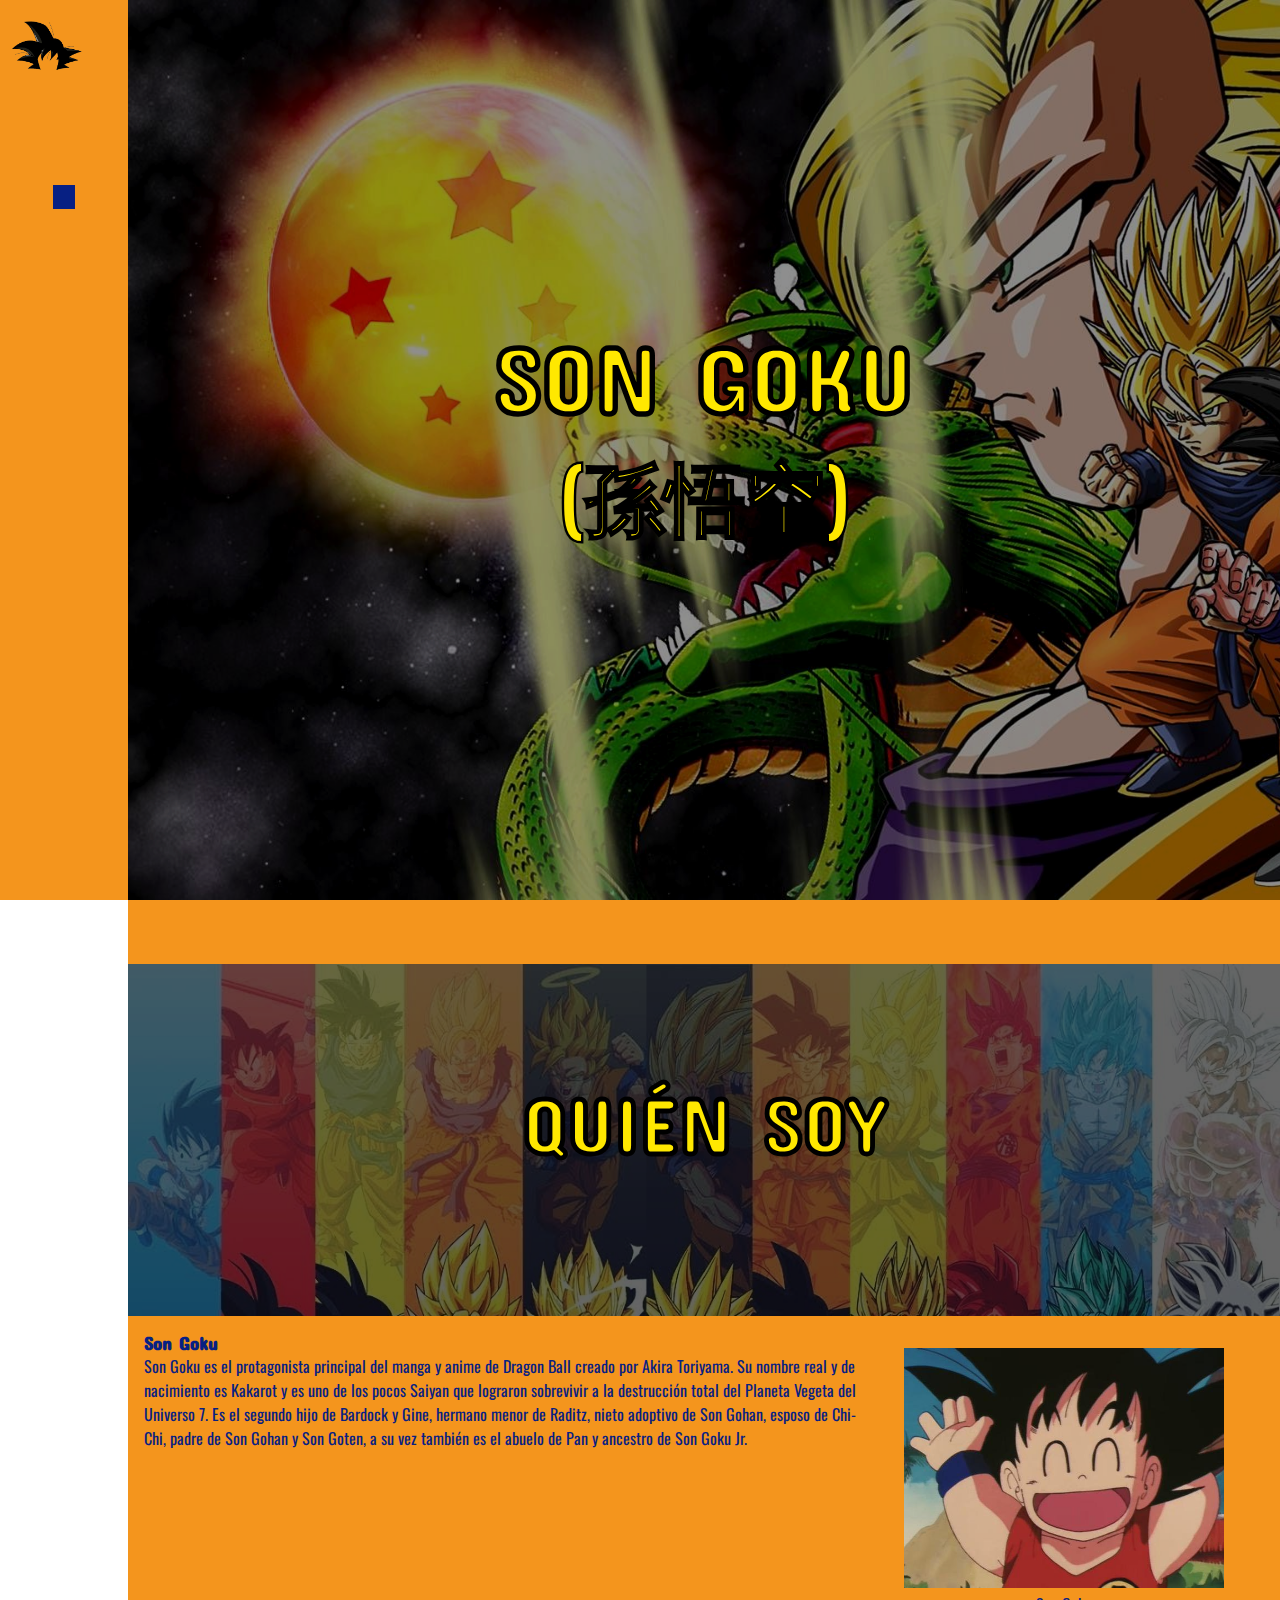
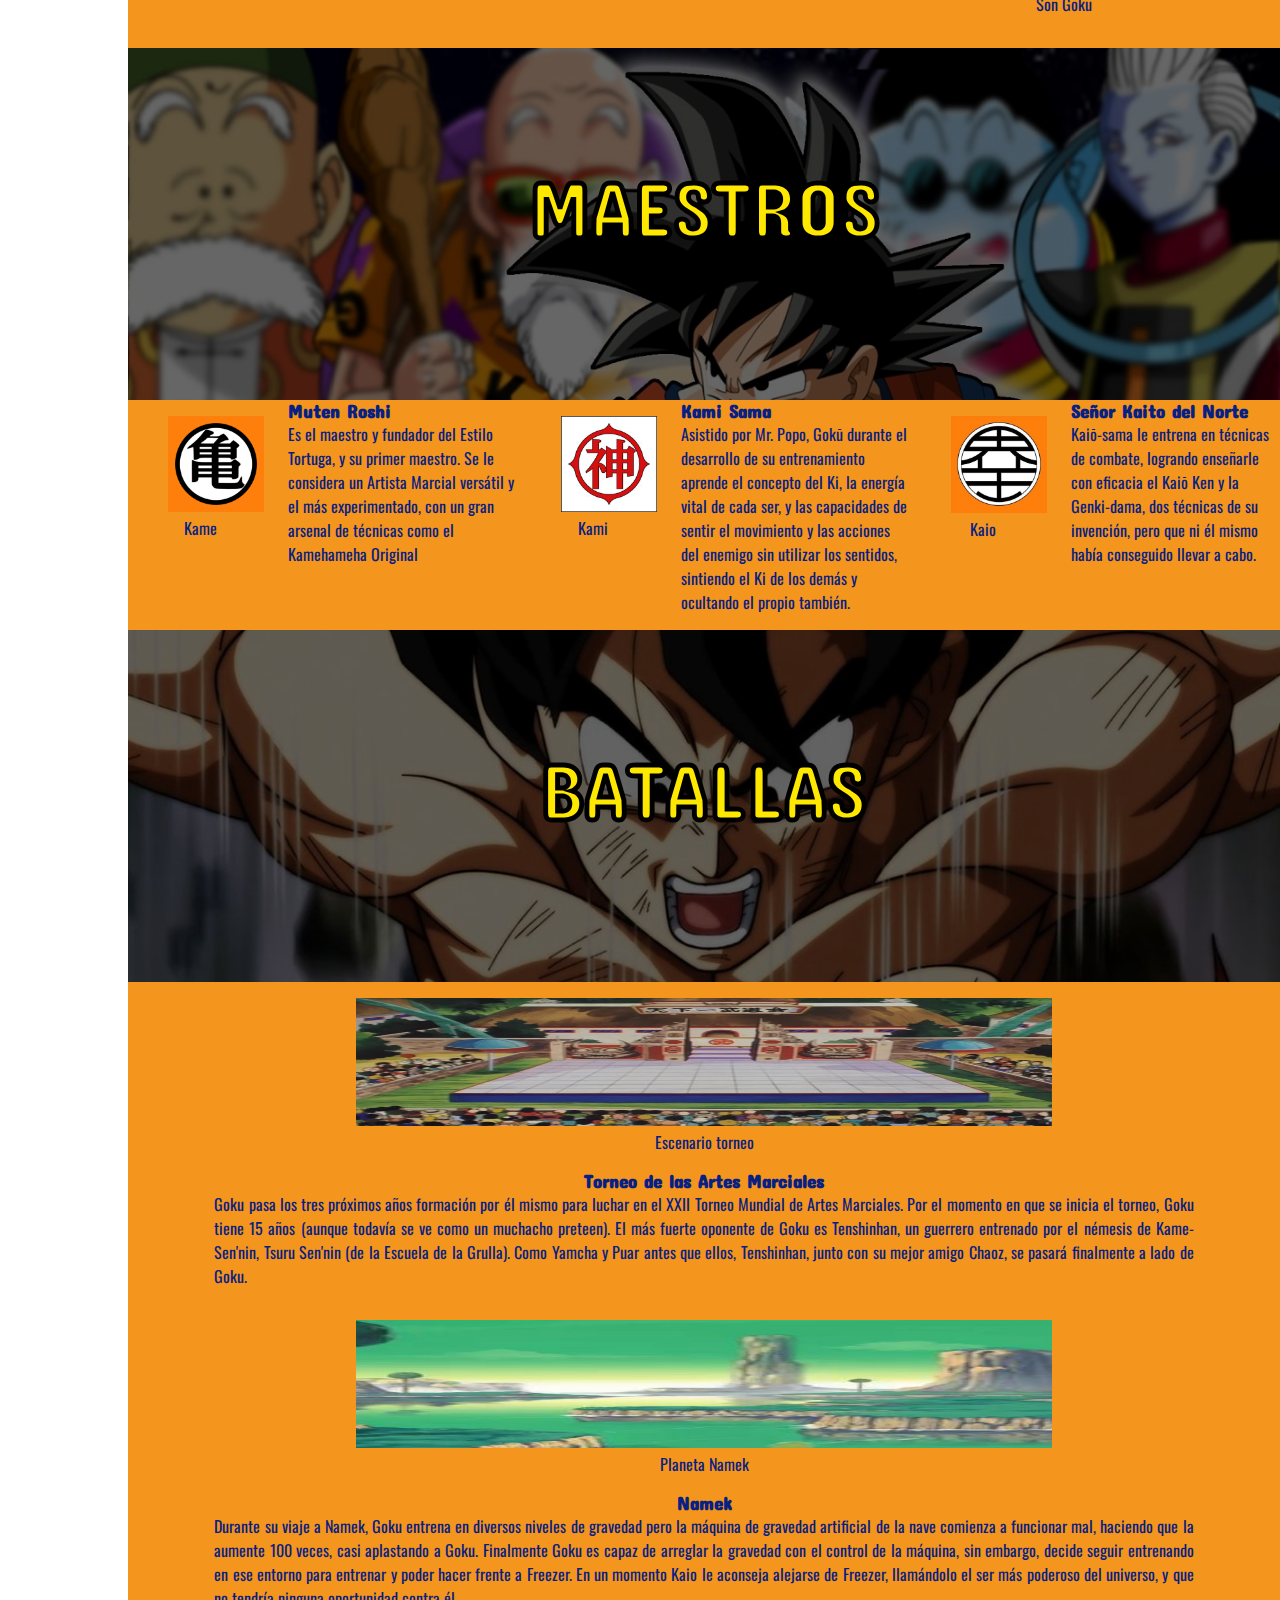
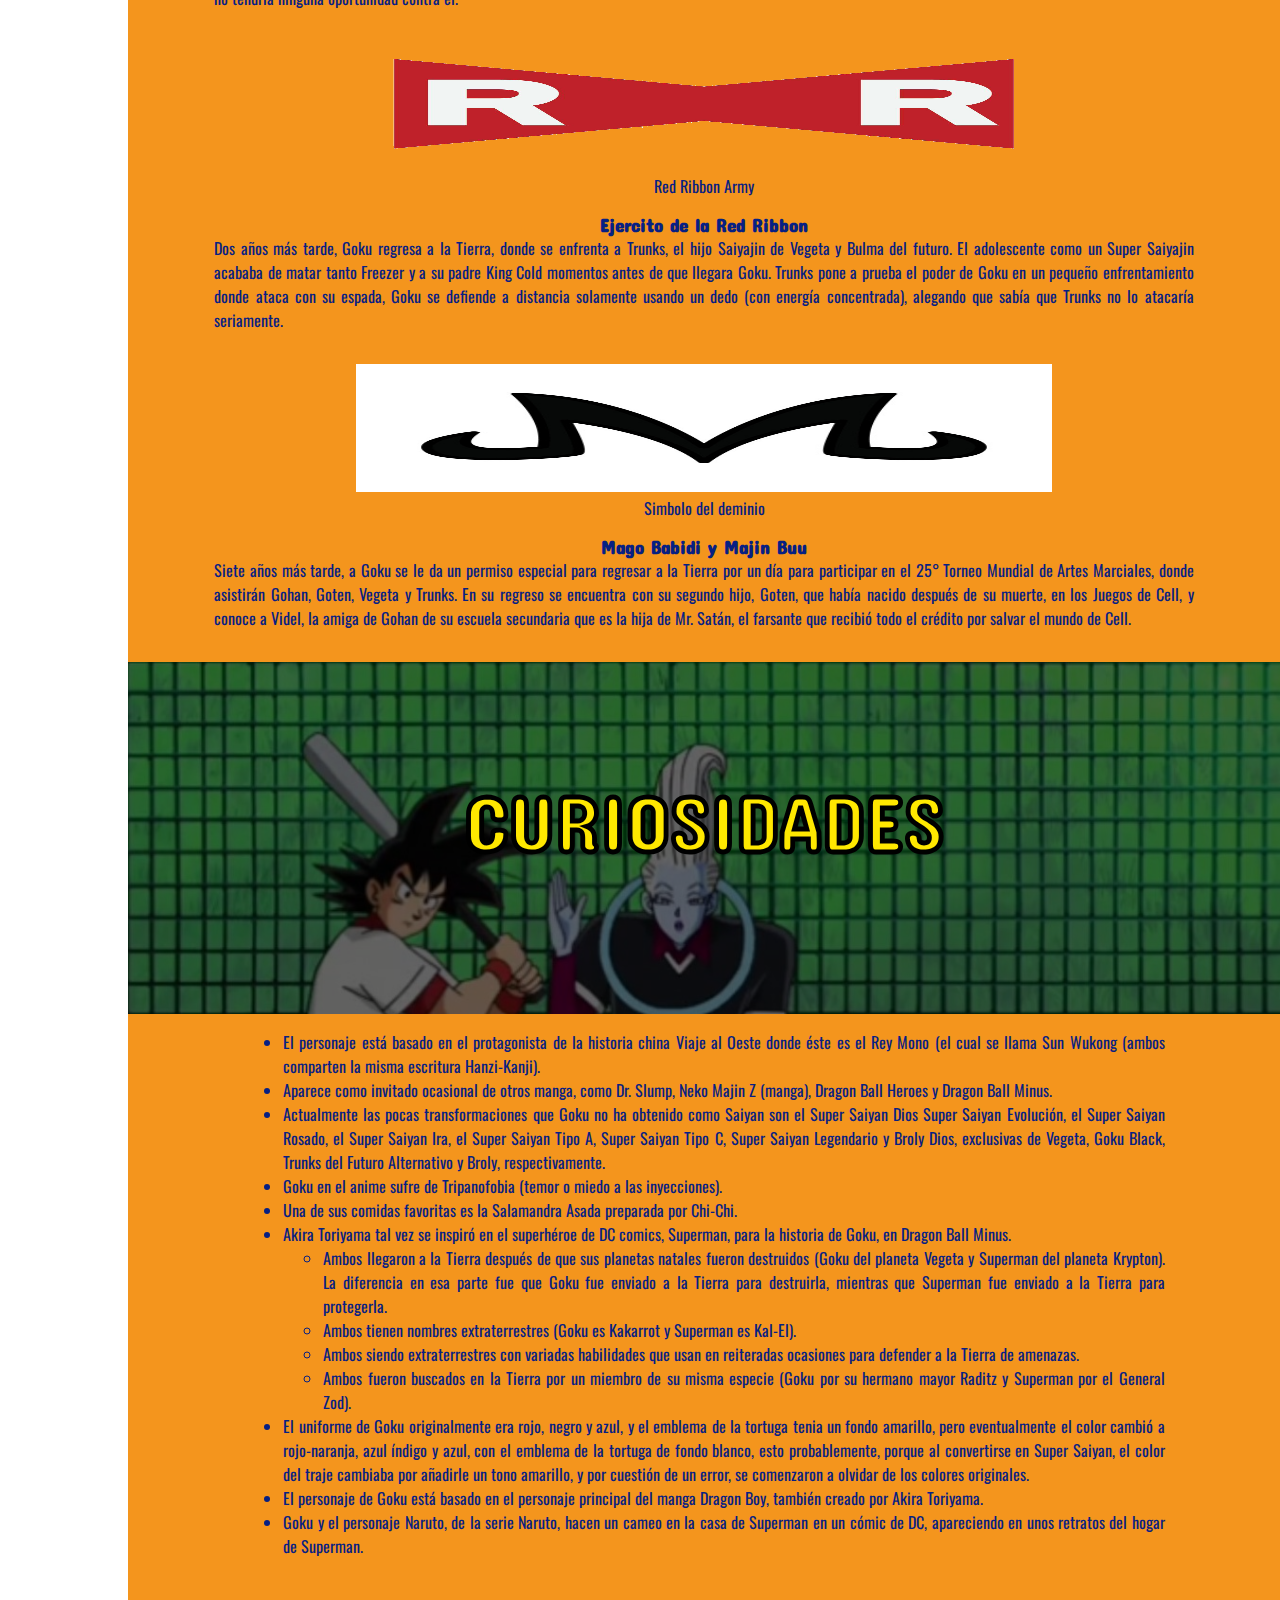
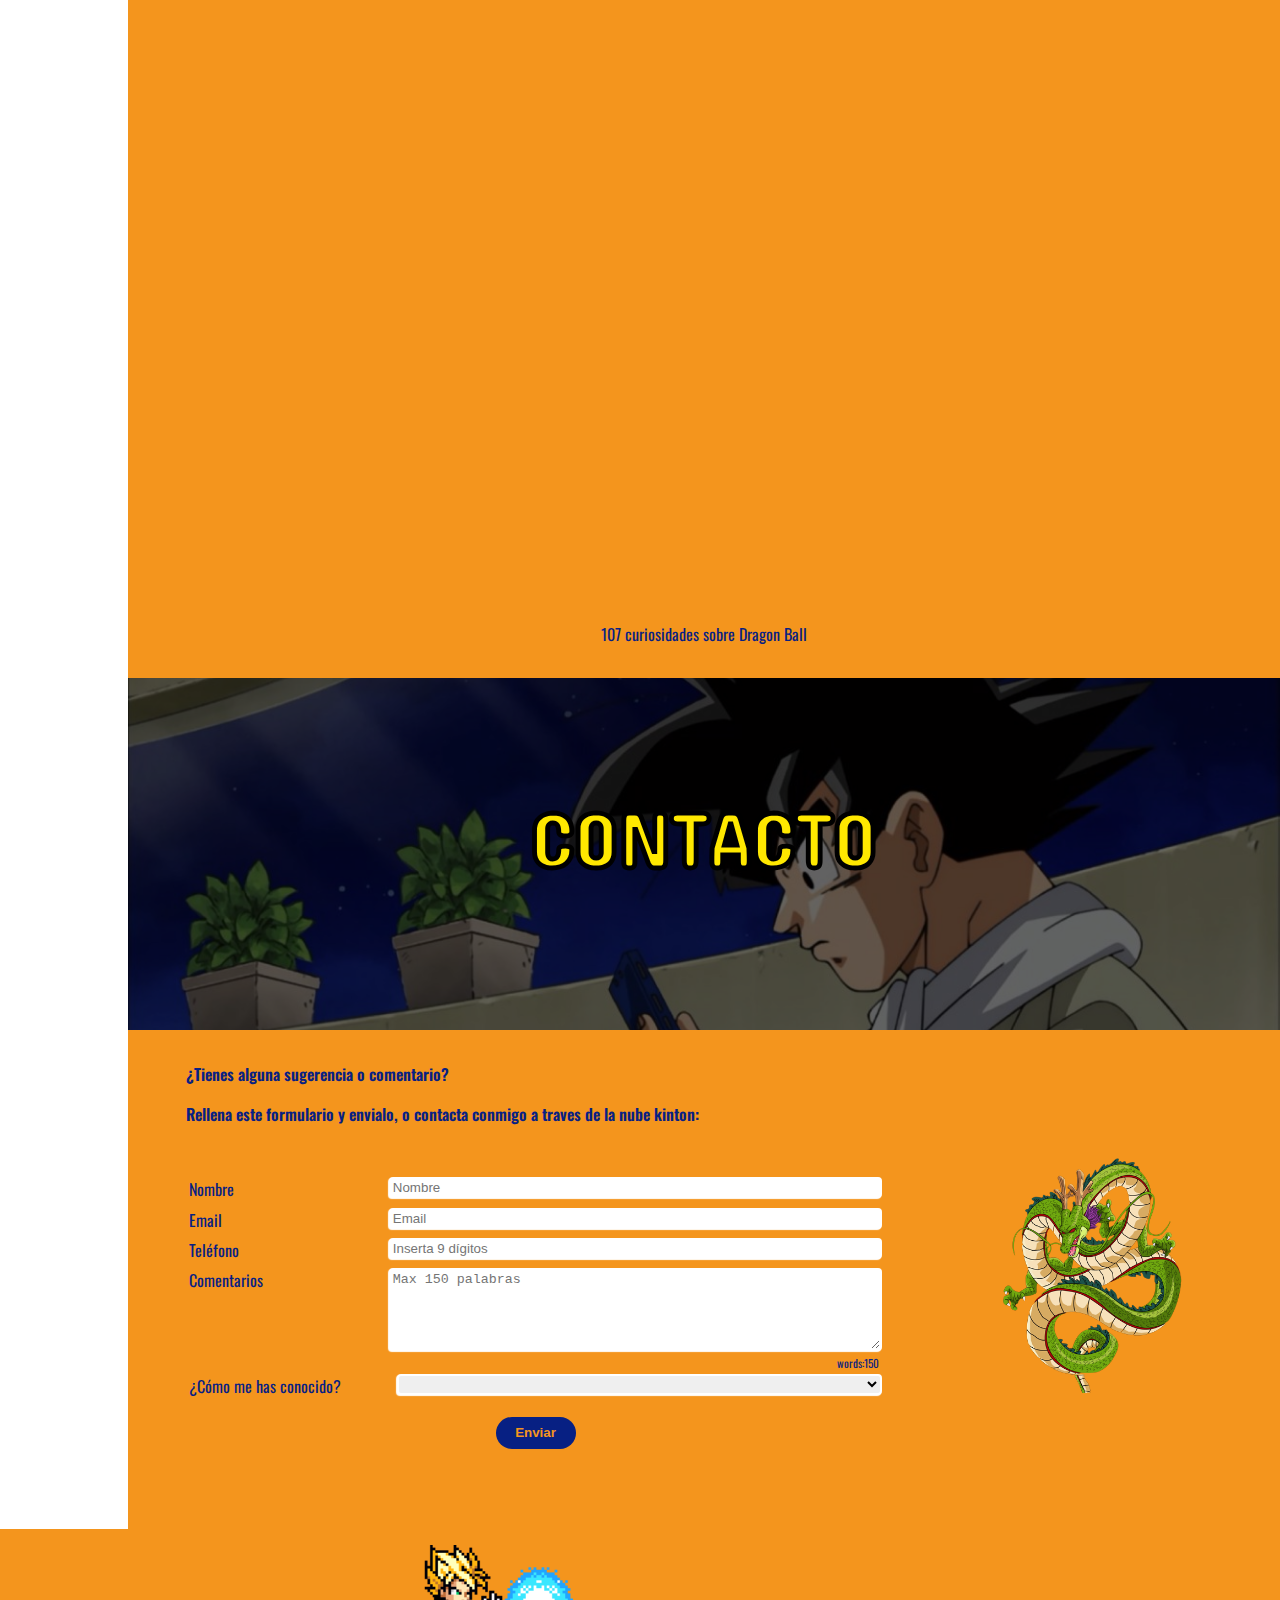
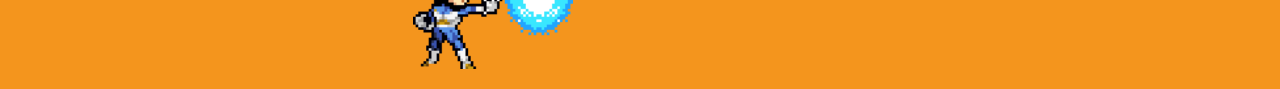
==== commit 128f76c8: "figcation" ====
--- a/index.html
+++ b/index.html
@@ -17,8 +17,8 @@
 
 <body>
     <header>
-        <figure itemprop="image" itemscope itemtype="https://schema.org/ImageObject">
-            <img class="logo-nav" src="./assets/pics/profile2.jpg" alt="Goku logo">
+        <figure itemscope itemtype="https://schema.org/ImageObject" class="logo-nav">
+            <img itemprop="image" src="./assets/pics/profile2.jpg" alt="Goku logo">
         </figure>
         <nav>
             <ul class="menu-nav">
@@ -37,7 +37,7 @@
             <header class="home-header">
                 <div class="centered-content">
                     <h1>Son Goku</h1>
-                    <p>(孫悟空)</p>
+                    <p class="kanji">(孫悟空)</p>
                 </div>
             </header>
         </section>
@@ -63,11 +63,10 @@
                         </p>
                     </div>
                    
-                    <div class="whoiam-pic">
-                        <figure itemscope itemtype="https://schema.org/ImageObject">
-                            <img src="./assets/pics/profile.jpg">
-                        </figure>
-                    </div>
+                    <figure itemscope itemtype="https://schema.org/ImageObject" class="whoiam-pic">
+                        <img  itemprop="image" src="./assets/pics/profile.jpg">
+                        <figcaption itemprop="caption">Son Goku</figcaption>
+                    </figure>
                 </div>
             </div>
         </section>
@@ -82,9 +81,10 @@
             </header>
             <div class="content-wrapper">
                 <div class="studies-content">
-                    <div class="studies-pic">
+                    <figure itemscope itemtype="https://schema.org/ImageObject" class="studies-pic">
                         <img src="./assets/pics/studies1.png">
-                    </div>
+                        <figcaption itemprop="caption">Kame</figcaption>
+                    </figure>
                     <div class="studies-text">
                         <h3>Muten Roshi</h3>
                         <p>Es el maestro y fundador del Estilo Tortuga, y su primer maestro. Se le considera un Artista
@@ -93,9 +93,10 @@
                     </div>
                 </div>
                 <div class="studies-content">
-                    <div class="studies-pic">
+                    <figure itemscope itemtype="https://schema.org/ImageObject" class="studies-pic">
                         <img src="./assets/pics/studies2.jpg">
-                    </div>
+                        <figcaption itemprop="caption">Kami</figcaption>
+                    </figure>
                     <div class="studies-text">
                         <h3>Kami Sama</h3>
                         <p>Asistido por Mr. Popo, Gokū durante el desarrollo de su entrenamiento aprende el concepto
@@ -105,9 +106,10 @@
                     </div>
                 </div>
                 <div class="studies-content">
-                    <div class="studies-pic">
+                    <figure itemscope itemtype="https://schema.org/ImageObject" class="studies-pic">
                         <img src="./assets/pics/studies3.jpg">
-                    </div>
+                        <figcaption itemprop="caption">Kaio</figcaption>
+                    </figure>
                     <div class="studies-text">
                         <h3>Señor Kaito del Norte</h3>
                         <p>Kaiō-sama le entrena en técnicas de combate, logrando enseñarle con eficacia el Kaiō Ken y
@@ -130,9 +132,10 @@
             </header>
             <div class="content-wrapper">
                 <div class="work-content">
-                    <div class="work-pic">
+                    <figure itemscope itemtype="https://schema.org/ImageObject" class="work-pic">
                         <img src="./assets/pics/work1.jpg">
-                    </div>
+                        <figcaption itemprop="caption">Escenario torneo</figcaption>
+                    </figure>
                     <div class="work-text">
                         <h3> Torneo de las Artes Marciales </h3>
                         <p>Goku pasa los tres próximos años formación por él mismo para luchar en el XXII Torneo
@@ -163,9 +166,10 @@
                     </div>
                 </div>
                 <div class="work-content">
-                    <div class="work-pic">
+                    <figure itemscope itemtype="https://schema.org/ImageObject" class="work-pic">
                         <img src="./assets/pics/work2.jpg">
-                    </div>
+                        <figcaption itemprop="caption">Planeta Namek</figcaption>
+                    </figure>
                     <div class="work-text">
                         <h3> Namek </h3>
                         <p>Durante su viaje a Namek, Goku entrena en diversos niveles de gravedad pero la máquina de
@@ -251,9 +255,10 @@
                     </div>
                 </div>
                 <div class="work-content">
-                    <div class="work-pic">
+                    <figure itemscope itemtype="https://schema.org/ImageObject" class="work-pic">
                         <img src="./assets/pics/work3.png">
-                    </div>
+                        <figcaption itemprop="caption">Red Ribbon Army</figcaption>
+                    </figure>
                     <div class="work-text">
                         <h3>Ejercito de la Red Ribbon</h3>
                         <p>Dos años más tarde, Goku regresa a la Tierra, donde se enfrenta a Trunks, el hijo Saiyajin
@@ -323,9 +328,10 @@
                     </div>
                 </div>
                 <div class="work-content">
-                    <div class="work-pic">
+                    <figure itemscope itemtype="https://schema.org/ImageObject" class="work-pic">
                         <img src="./assets/pics/work4.jpg">
-                    </div>
+                        <figcaption itemprop="caption">Simbolo del deminio</figcaption>
+                    </figure>
                     <div class="work-text">
                         <h3>Mago Babidi y Majin Buu</h3>
                         <p>Siete años más tarde, a Goku se le da un permiso especial para regresar a la Tierra por un
@@ -479,10 +485,12 @@
                         </li>
                     </ul>
                 </div>
-                <div class="resp-container">
-                    <iframe class="resp-iframe" src="https://www.youtube.com/embed/4ZxruB6nOv8" gesture="media" allow="accelerometer; encrypted-media; gyroscope; picture-in-picture"
+                <figure itemscope itemtype="https://schema.org/VideoObject" class="resp-container">
+                    <figcaption>107 curiosidades sobre Dragon Ball</figcaption>
+                    <iframe itemprop="video" class="resp-iframe" src="https://www.youtube.com/embed/4ZxruB6nOv8" gesture="media" allow="accelerometer; encrypted-media; gyroscope; picture-in-picture"
                         allowfullscreen></iframe>
-                </div>
+                    
+                </figure>
             </div>
         </section>
 
@@ -541,9 +549,9 @@
                         </div>
                     </form>
 
-                    <div class="form-pic">
+                    <figure itemscope itemtype="https://schema.org/ImageObject" class="form-pic">
                         <img src="assets/pics/shenron.png">
-                    </div>
+                    </figure>
                 </div>
             </div>
         </section>
@@ -551,8 +559,8 @@
     <footer itemscope itemtype="http://schema.org/CreativeWork">
        <ul class="footer-wrapper">
            <li class="footer-pic">
-                <figure  itemscope itemtype="https://schema.org/ImageObject">
-                    <img src="./assets/pics/pic-footer.png" alt="">
+                <figure itemscope itemtype="https://schema.org/ImageObject">
+                    <img itemprop="image" src="./assets/pics/pic-footer.png" alt="">
                 </figure>    
            </li>
            <li class="social-icon"> <!-- autores obra, creative work -->
--- a/css/style.css
+++ b/css/style.css
@@ -45,7 +45,7 @@
     scroll-behavior: smooth;
 }
 
-p, form{
+p, form, figcaption{
     font-family: 'Oswald', sans-serif;
 }
 
@@ -53,7 +53,7 @@
     margin-bottom: 1rem;
 }
 
-h1, h2 {
+h1, h2, .kanji {
     -webkit-text-stroke: 0.15rem black;
     color: var(--color-titles);
     font-weight: 900;
@@ -115,10 +115,14 @@
     padding-top: 20em;
 }
 
-.home-header .centered-content h1{
+.home-header .centered-content h1, .kanji {
     -webkit-animation: movecloser 5s infinite; /* Safari 4.0 - 8.0 */
     animation: movecloser 3s linear;
     animation-fill-mode: forwards;
+}
+
+figcaption {
+    text-align: center;
 }
 
 @keyframes movecloser {
@@ -173,8 +177,9 @@
     }
     
 .logo-nav {
-    width: 70%;
-    margin-top: 0.5em;
+    width: 60%;
+    margin-top: 0.5rem;
+    margin-left: .5rem;
 }
 
 .mobile i{
@@ -261,8 +266,7 @@
 
 .studies-content{
     display: grid;
-    grid-template-columns: 6rem auto;
-    margin: 1rem;
+    grid-template-columns: 9rem auto;
 }
 
 .studies-pic img{
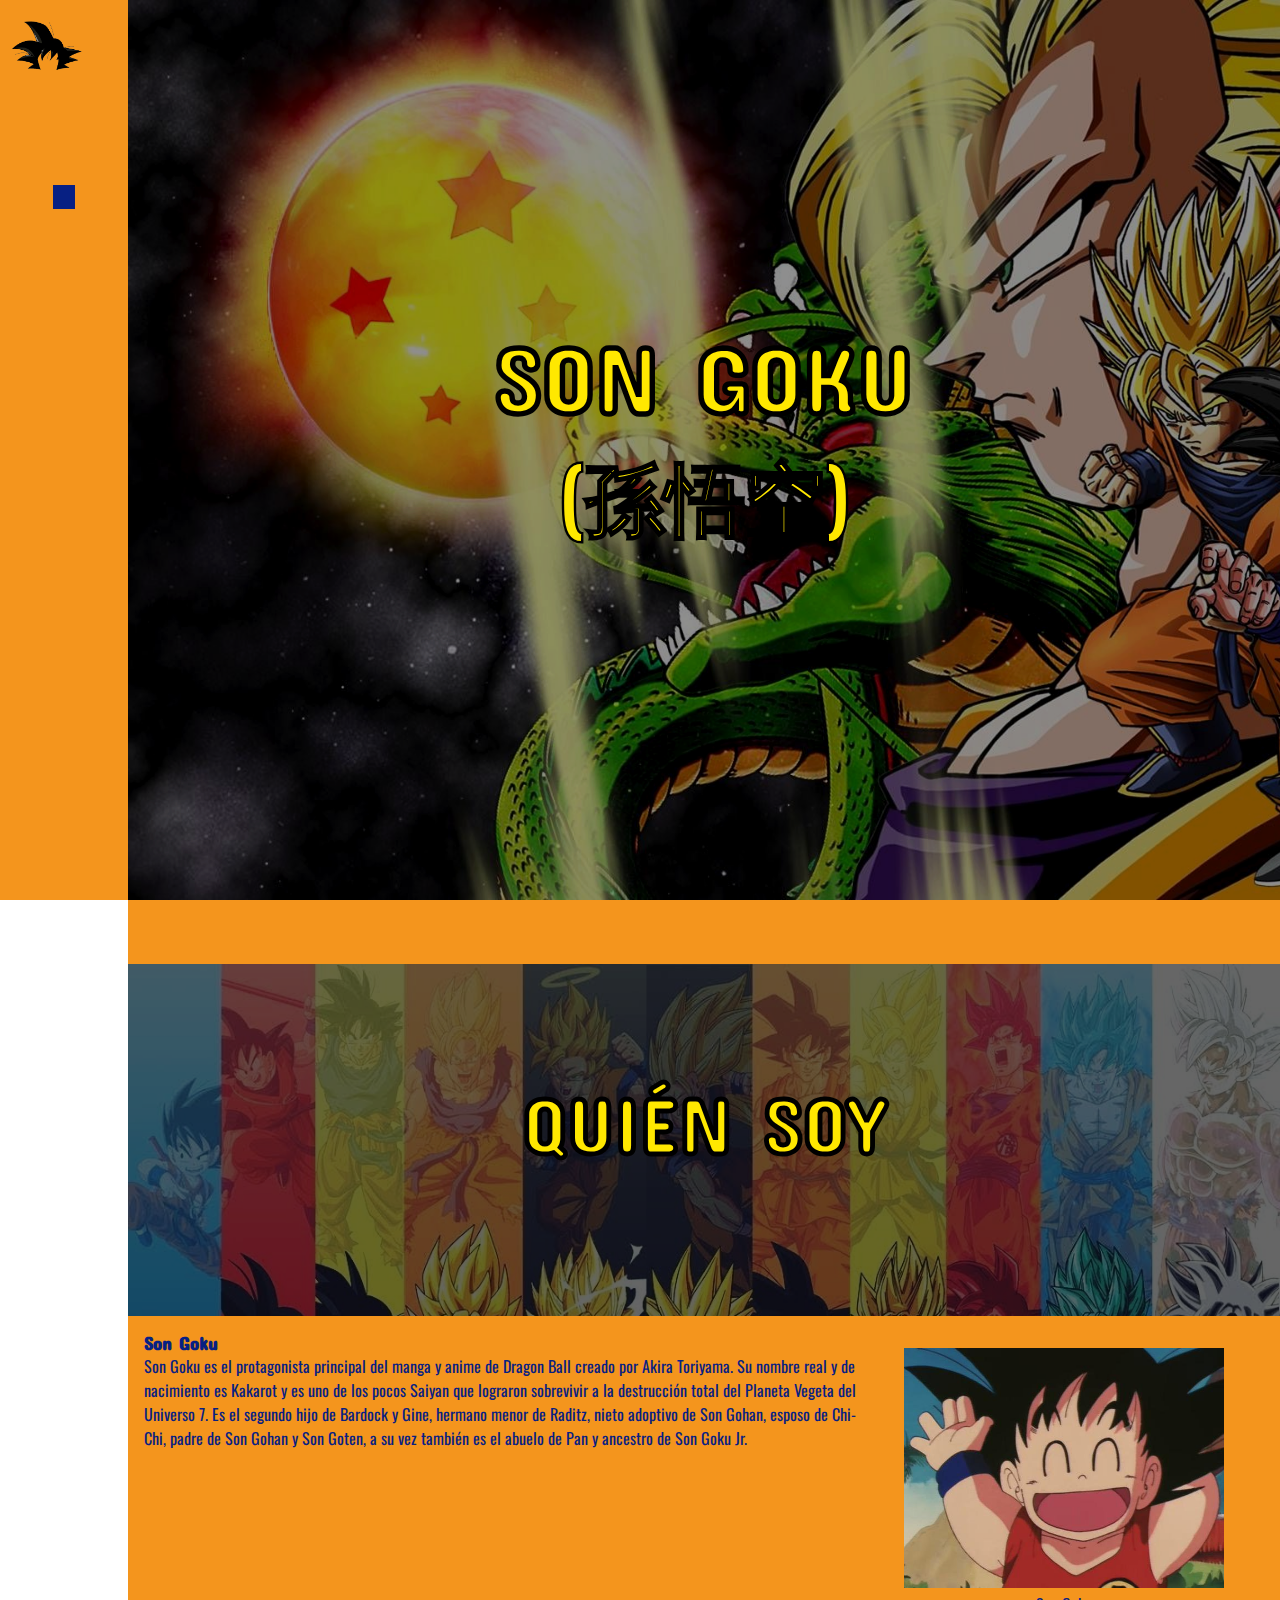
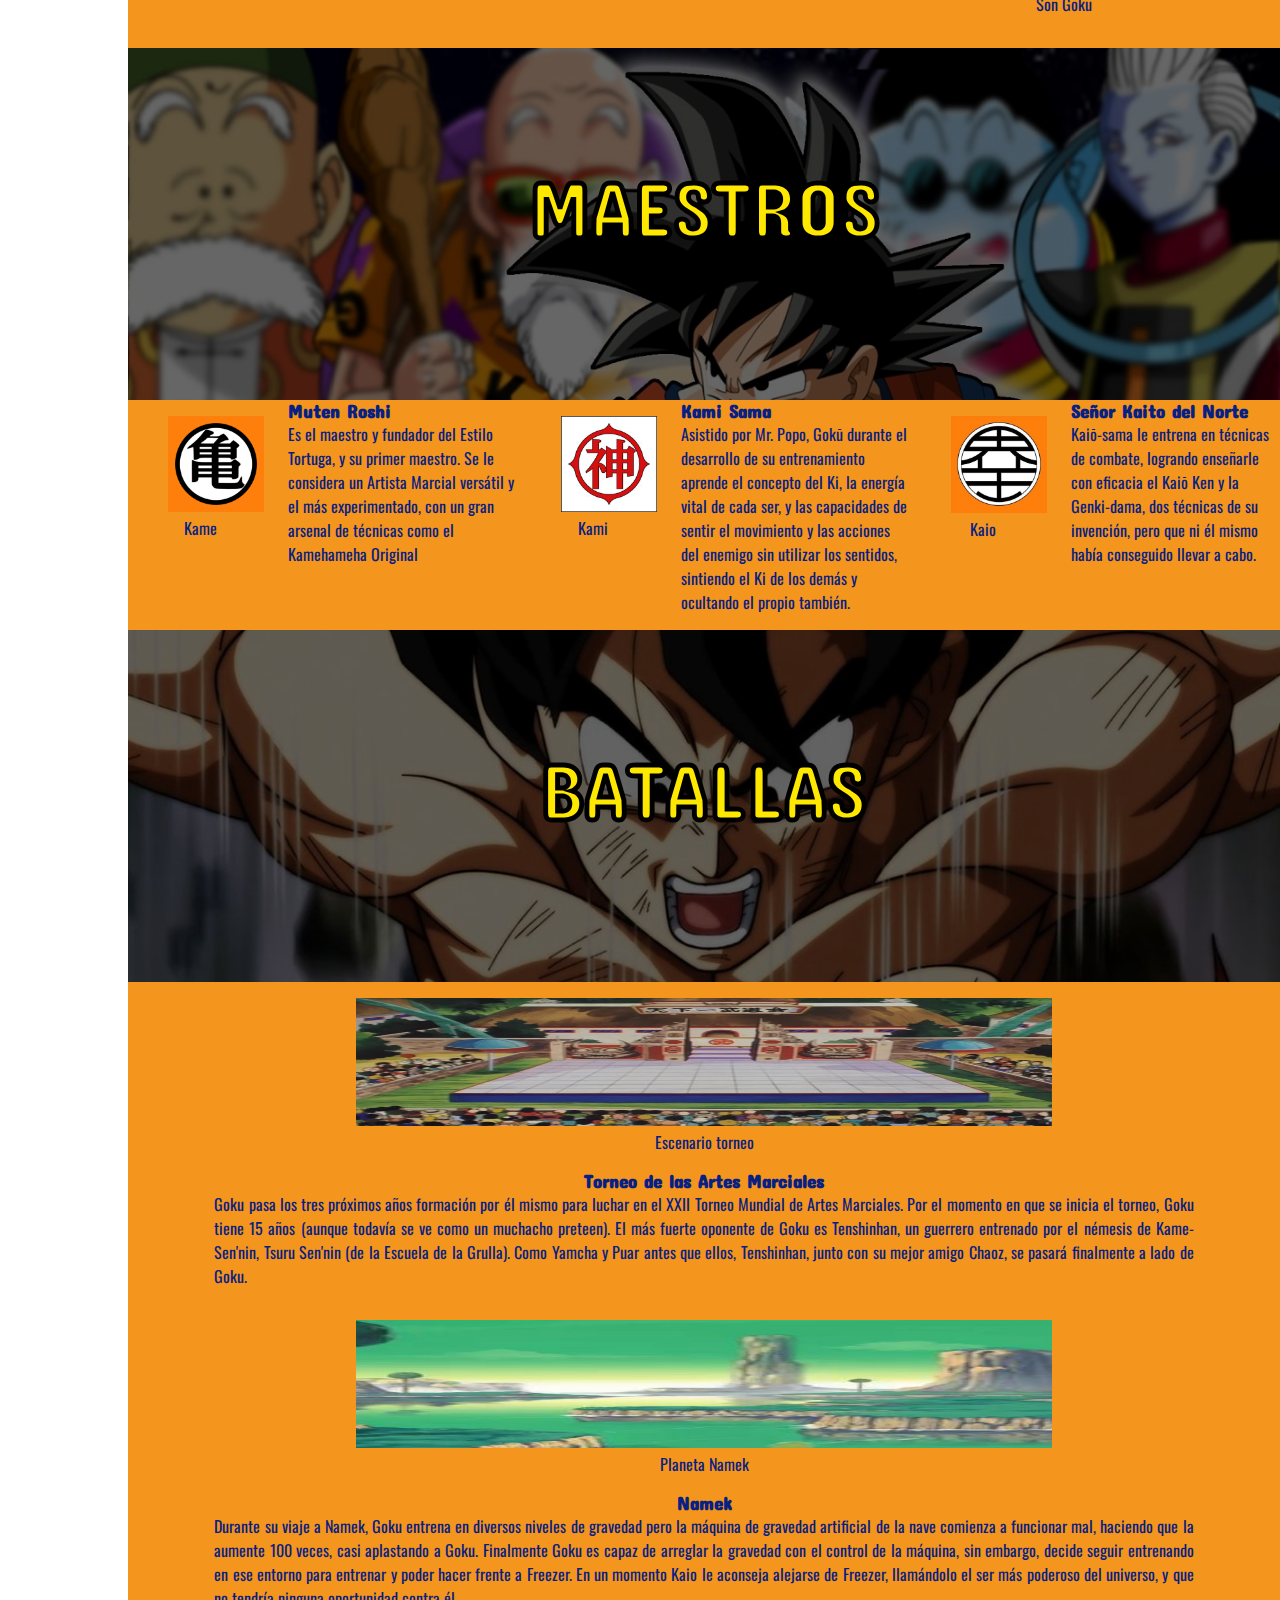
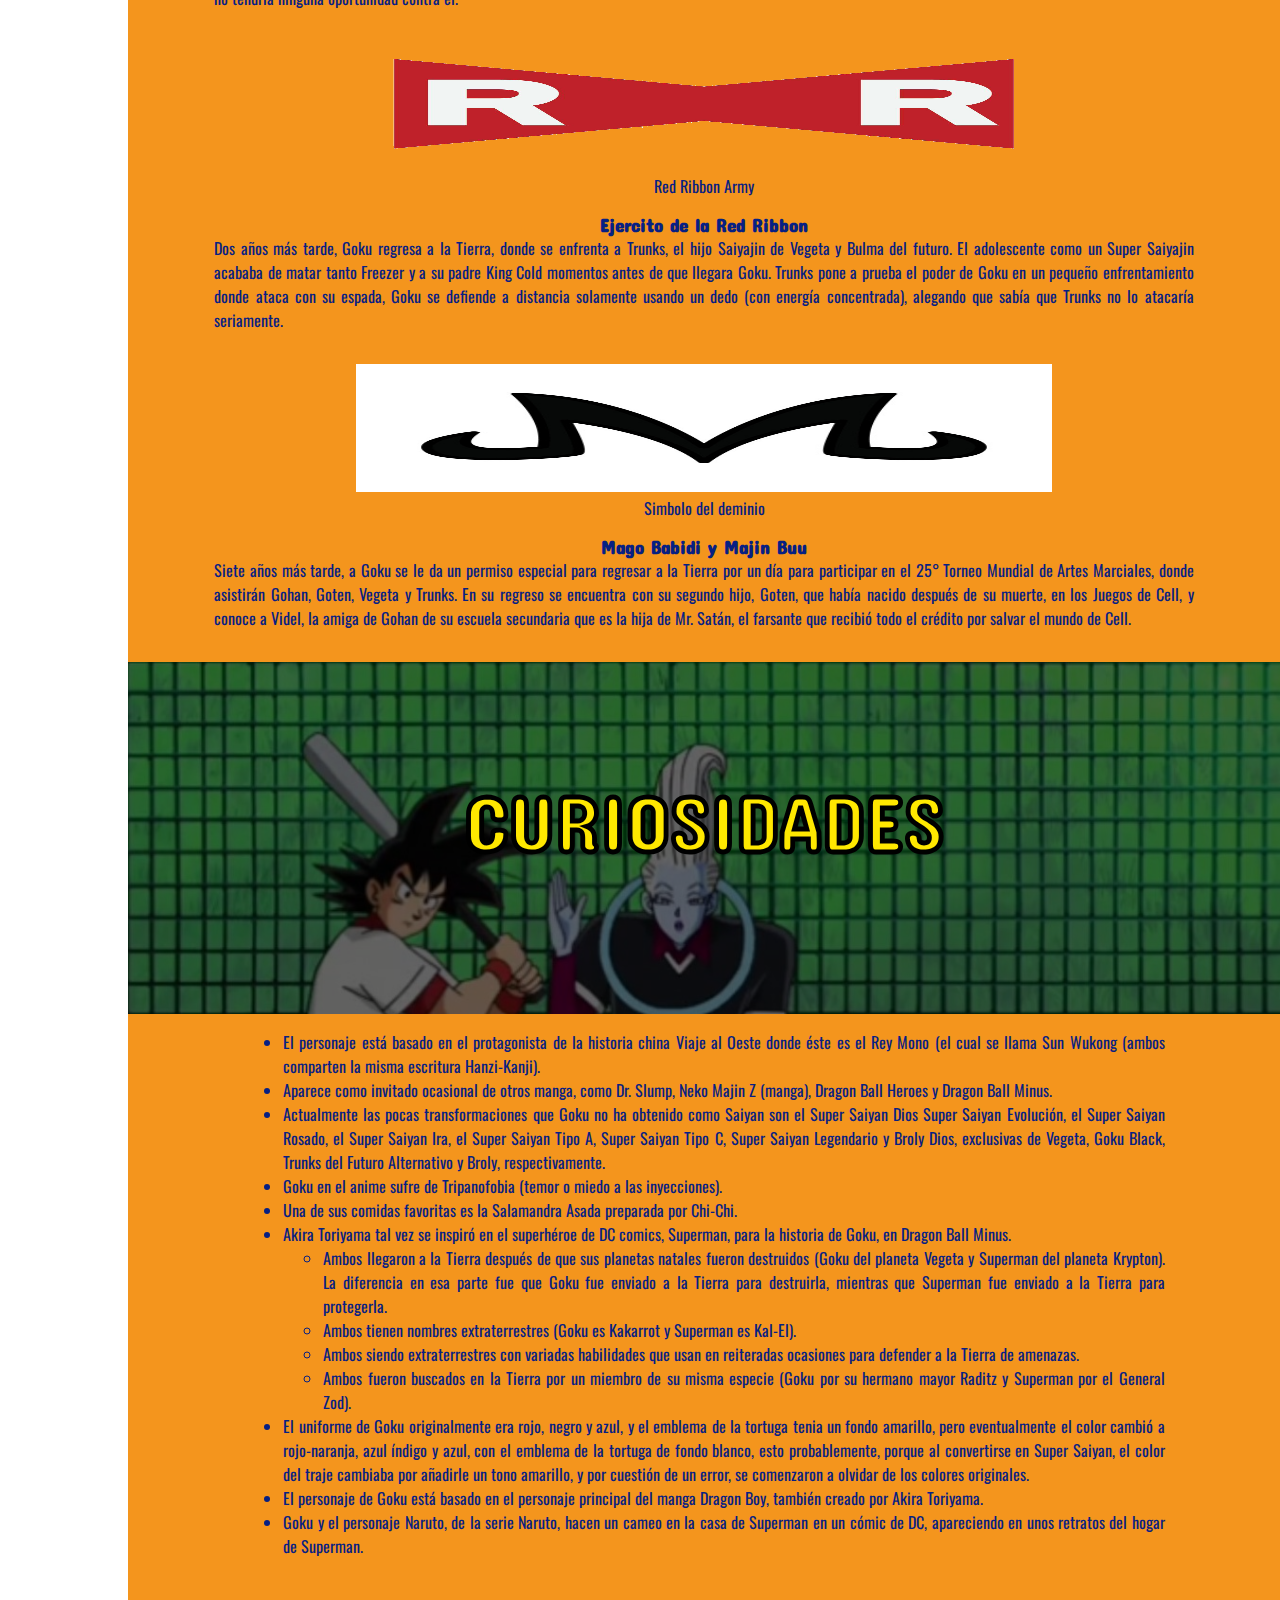
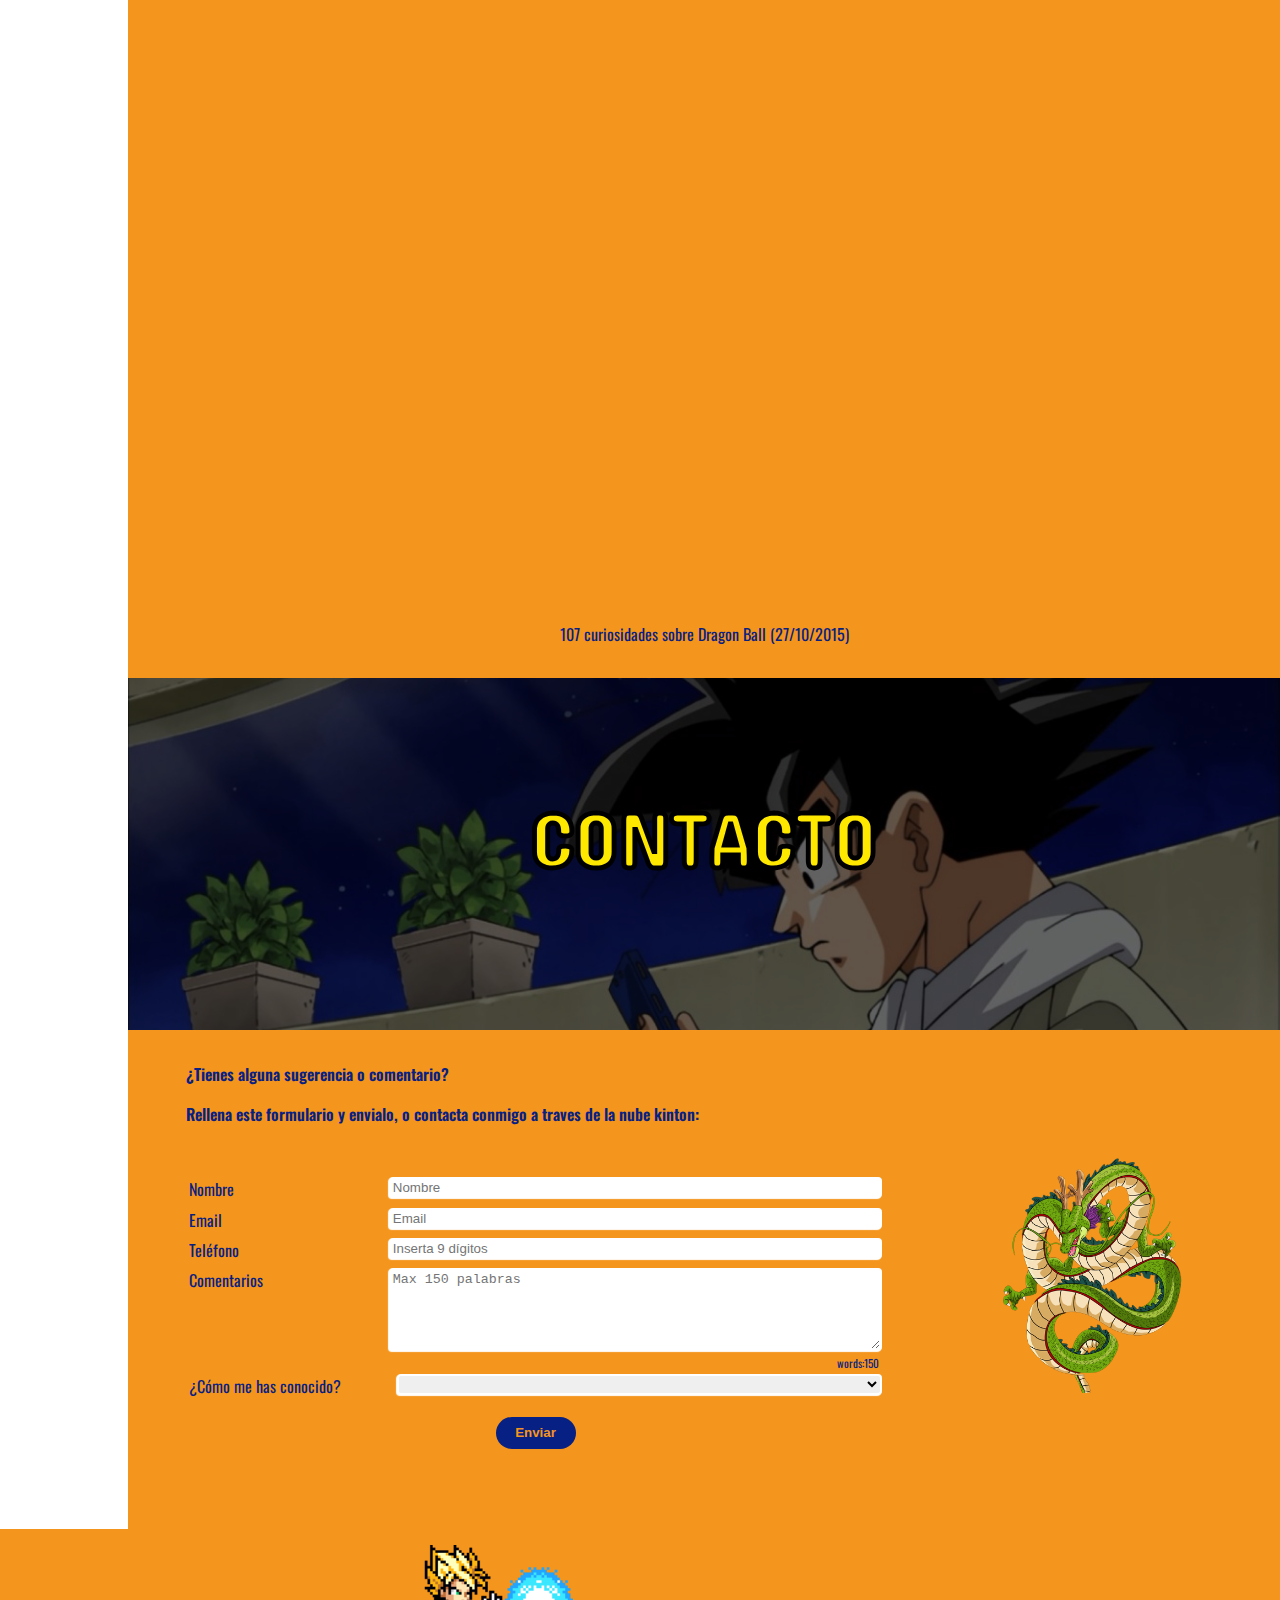
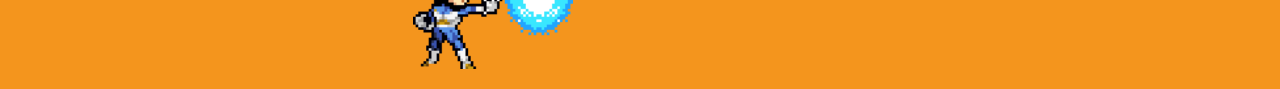
==== commit 10ebbf20: "microdata whoiam" ====
--- a/index.html
+++ b/index.html
@@ -9,6 +9,7 @@
     <title>Son Goku | Kakarot</title>    
     <meta name="description" content="Son Goku, Protagonista de la serie Dragon Ball" />
     <meta name="keywords" content="manga, dragon ball, saiyan">
+    <meta name="author" content="Hector Vazquez">
     <link rel="stylesheet" href="./css/style.css">
     <link href="https://fonts.googleapis.com/css?family=Concert+One|Oswald|Raleway" rel="stylesheet">
     <link rel="stylesheet" href="https://use.fontawesome.com/releases/v5.6.3/css/all.css" integrity="sha384-UHRtZLI+pbxtHCWp1t77Bi1L4ZtiqrqD80Kn4Z8NTSRyMA2Fd33n5dQ8lWUE00s/"
@@ -32,12 +33,12 @@
         </nav>
     </header>
 
-    <main>
+    <main itemscope itemtype="http://schema.org/Person">
         <section id="home">
             <header class="home-header">
                 <div class="centered-content">
-                    <h1>Son Goku</h1>
-                    <p class="kanji">(孫悟空)</p>
+                    <h1 itemprop="name">Son Goku</h1>
+                    <p class="kanji" itemprop="alternateName">(孫悟空)</p>
                 </div>
             </header>
         </section>
@@ -54,17 +55,17 @@
                 <div class="whoiam-content">
                     <div class="whoiam-text">
                         <h3>Son Goku</h3>
-                        <p>Son Goku es el protagonista principal del manga y anime de Dragon Ball creado por Akira
-                            Toriyama. Su nombre real y de nacimiento es Kakarot y es uno de los pocos Saiyan que
-                            lograron sobrevivir a la destrucción total del Planeta Vegeta del Universo 7. Es el segundo
-                            hijo de Bardock y Gine, hermano menor de Raditz, nieto adoptivo de Son Gohan, esposo de
-                            Chi-Chi, padre de Son Gohan y Son Goten, a su vez también es el abuelo de Pan y ancestro de
-                            Son Goku Jr.
+                        <p><span itemscope itemtype="http://schema.org/CreativeWork"> <span itemprop="character">Son Goku</span> es el protagonista principal del <span itemprop="genre">manga</span> y <span itemprop="genre">anime</span> de <span itemprop="name">Dragon Ball</span> creado por <span itemprop="author">Akira
+                            Toriyama</span></span>. Su nombre real y de nacimiento es <span itemprop="additionalName">Kakarot</span> y es uno de los pocos Saiyan que
+                            lograron sobrevivir a la destrucción total del <span itemprop="birthplace" itemscope itemtype="http://schema.org/Place"><span itemprop="name">Planeta Vegeta</span></span> del Universo 7. Es el segundo
+                            hijo de <span itemprop="parent">Bardock</span> y <span itemprop="parent">Gine</span>, hermano menor de <span itemprop="sibling">Raditz</span>, nieto adoptivo de <span itemprop="relatedTo">Son Gohan</span>, esposo de
+                            <span itemprop="spouse">Chi-Chi</span>, padre de <span itemprop="children">Son Gohan</span> y <span itemprop="children">Son Goten</span>, a su vez también es el abuelo de <span itemprop="relatedTo">Pan</span> y ancestro de
+                            <span itemprop="relatedTo">Son Goku Jr</span>.
                         </p>
                     </div>
                    
                     <figure itemscope itemtype="https://schema.org/ImageObject" class="whoiam-pic">
-                        <img  itemprop="image" src="./assets/pics/profile.jpg">
+                        <img  itemprop="image" src="./assets/pics/profile.jpg" alt="Goku">
                         <figcaption itemprop="caption">Son Goku</figcaption>
                     </figure>
                 </div>
@@ -80,9 +81,9 @@
                 </div>
             </header>
             <div class="content-wrapper">
-                <div class="studies-content">
+                <div class="studies-content" itemscope itemtype="http://schema.org/Organization">
                     <figure itemscope itemtype="https://schema.org/ImageObject" class="studies-pic">
-                        <img src="./assets/pics/studies1.png">
+                        <img src="./assets/pics/studies1.png" alt="Kame">
                         <figcaption itemprop="caption">Kame</figcaption>
                     </figure>
                     <div class="studies-text">
@@ -92,9 +93,9 @@
                             Original</p>
                     </div>
                 </div>
-                <div class="studies-content">
+                <div class="studies-content" itemscope itemtype="http://schema.org/Organization">
                     <figure itemscope itemtype="https://schema.org/ImageObject" class="studies-pic">
-                        <img src="./assets/pics/studies2.jpg">
+                        <img src="./assets/pics/studies2.jpg" alt="Kami">
                         <figcaption itemprop="caption">Kami</figcaption>
                     </figure>
                     <div class="studies-text">
@@ -105,9 +106,9 @@
                             propio también.</p>
                     </div>
                 </div>
-                <div class="studies-content">
+                <div class="studies-content" itemscope itemtype="http://schema.org/Organization"> 
                     <figure itemscope itemtype="https://schema.org/ImageObject" class="studies-pic">
-                        <img src="./assets/pics/studies3.jpg">
+                        <img src="./assets/pics/studies3.jpg" alt="Kaio">
                         <figcaption itemprop="caption">Kaio</figcaption>
                     </figure>
                     <div class="studies-text">
@@ -133,7 +134,7 @@
             <div class="content-wrapper">
                 <div class="work-content">
                     <figure itemscope itemtype="https://schema.org/ImageObject" class="work-pic">
-                        <img src="./assets/pics/work1.jpg">
+                        <img src="./assets/pics/work1.jpg" alt="Escenario torneo">
                         <figcaption itemprop="caption">Escenario torneo</figcaption>
                     </figure>
                     <div class="work-text">
@@ -167,7 +168,7 @@
                 </div>
                 <div class="work-content">
                     <figure itemscope itemtype="https://schema.org/ImageObject" class="work-pic">
-                        <img src="./assets/pics/work2.jpg">
+                        <img src="./assets/pics/work2.jpg" alt="Planeta Namek">
                         <figcaption itemprop="caption">Planeta Namek</figcaption>
                     </figure>
                     <div class="work-text">
@@ -256,7 +257,7 @@
                 </div>
                 <div class="work-content">
                     <figure itemscope itemtype="https://schema.org/ImageObject" class="work-pic">
-                        <img src="./assets/pics/work3.png">
+                        <img src="./assets/pics/work3.png" alt="Red Ribbon Army">
                         <figcaption itemprop="caption">Red Ribbon Army</figcaption>
                     </figure>
                     <div class="work-text">
@@ -329,7 +330,7 @@
                 </div>
                 <div class="work-content">
                     <figure itemscope itemtype="https://schema.org/ImageObject" class="work-pic">
-                        <img src="./assets/pics/work4.jpg">
+                        <img src="./assets/pics/work4.jpg" alt="Simbolo del deminio">
                         <figcaption itemprop="caption">Simbolo del deminio</figcaption>
                     </figure>
                     <div class="work-text">
@@ -486,10 +487,9 @@
                     </ul>
                 </div>
                 <figure itemscope itemtype="https://schema.org/VideoObject" class="resp-container">
-                    <figcaption>107 curiosidades sobre Dragon Ball</figcaption>
-                    <iframe itemprop="video" class="resp-iframe" src="https://www.youtube.com/embed/4ZxruB6nOv8" gesture="media" allow="accelerometer; encrypted-media; gyroscope; picture-in-picture"
-                        allowfullscreen></iframe>
-                    
+                    <figcaption itemprop="description name">107 curiosidades sobre Dragon Ball (<span itemprop="uploadDate">27/10/2015</span>)</figcaption>
+                    <iframe itemprop="video thumbnailUrl contentUrl" class="resp-iframe" src="https://www.youtube.com/embed/4ZxruB6nOv8" gesture="media" allow="accelerometer; encrypted-media; gyroscope; picture-in-picture"
+                        allowfullscreen></iframe>                
                 </figure>
             </div>
         </section>
@@ -550,7 +550,7 @@
                     </form>
 
                     <figure itemscope itemtype="https://schema.org/ImageObject" class="form-pic">
-                        <img src="assets/pics/shenron.png">
+                        <img src="assets/pics/shenron.png" alt="Shenron">
                     </figure>
                 </div>
             </div>
@@ -560,7 +560,7 @@
        <ul class="footer-wrapper">
            <li class="footer-pic">
                 <figure itemscope itemtype="https://schema.org/ImageObject">
-                    <img itemprop="image" src="./assets/pics/pic-footer.png" alt="">
+                    <img itemprop="image" src="./assets/pics/pic-footer.png" alt="Energy ball">
                 </figure>    
            </li>
            <li class="social-icon"> <!-- autores obra, creative work -->
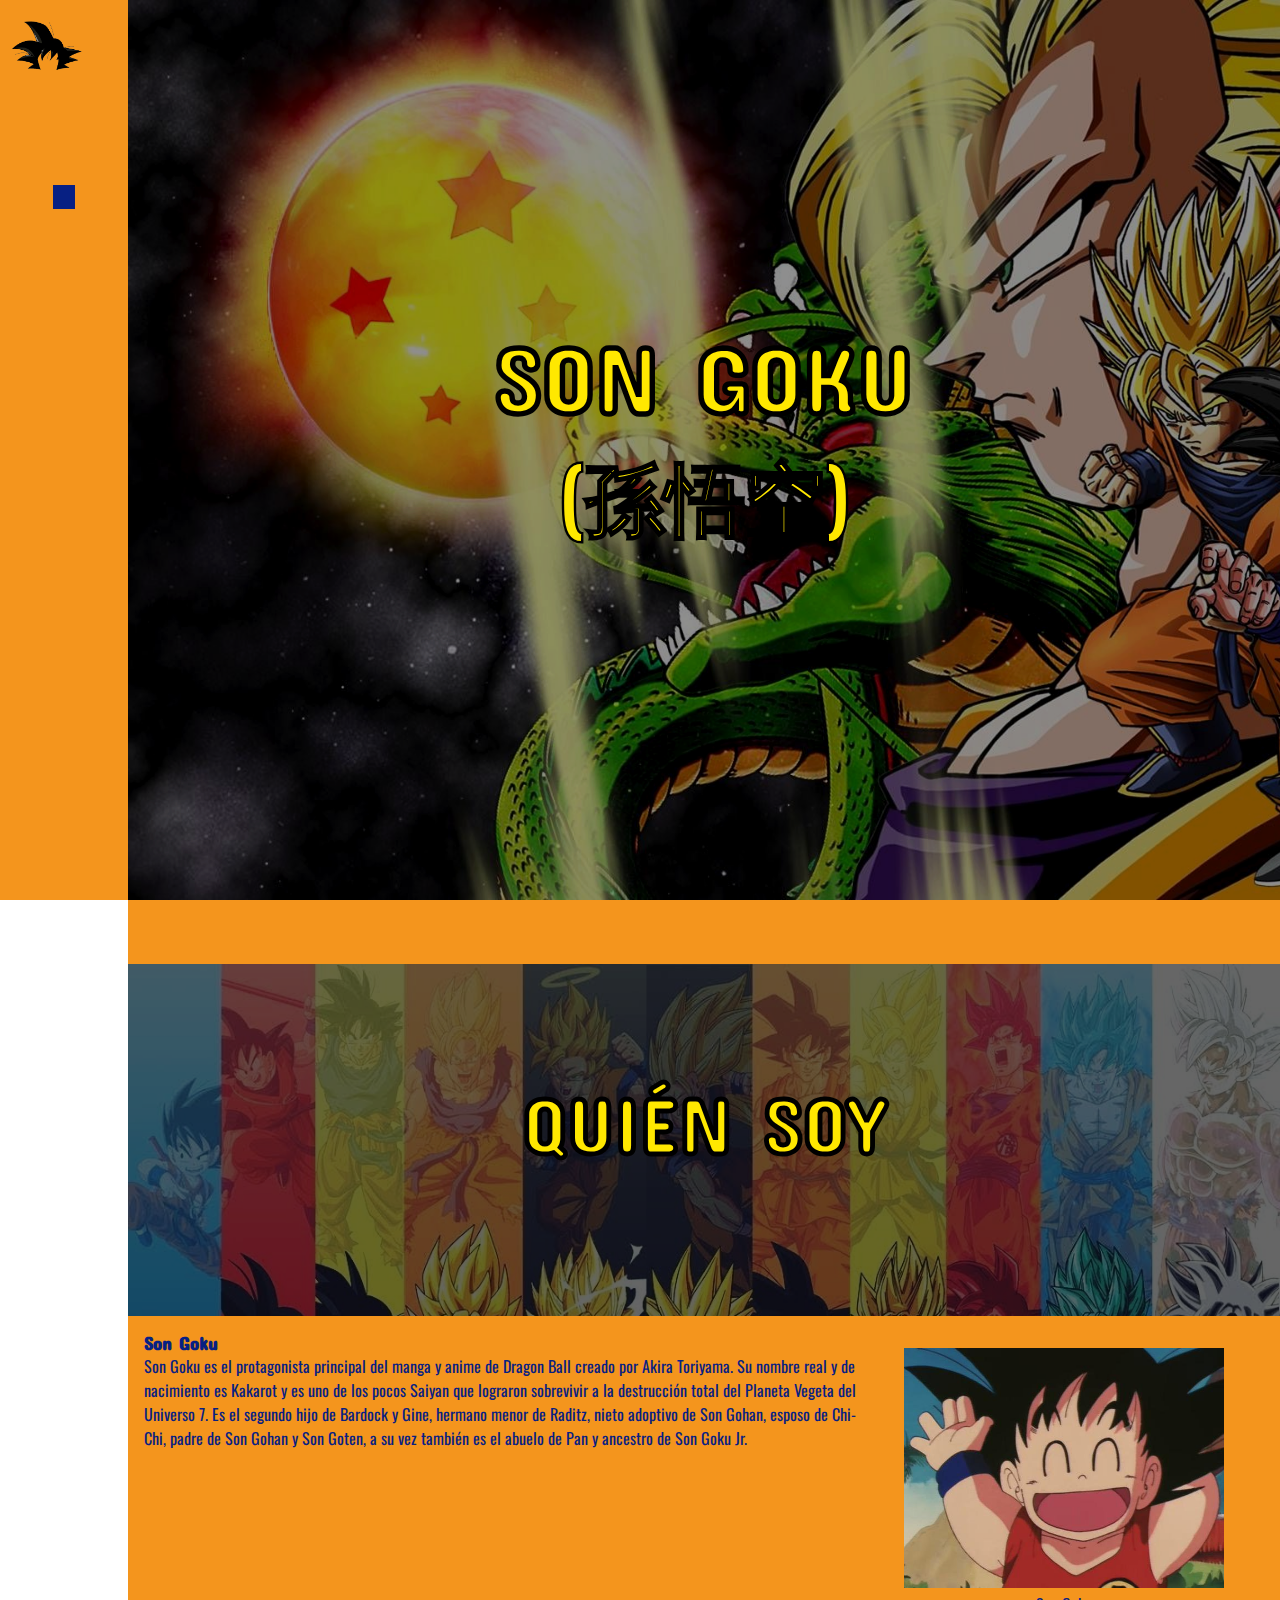
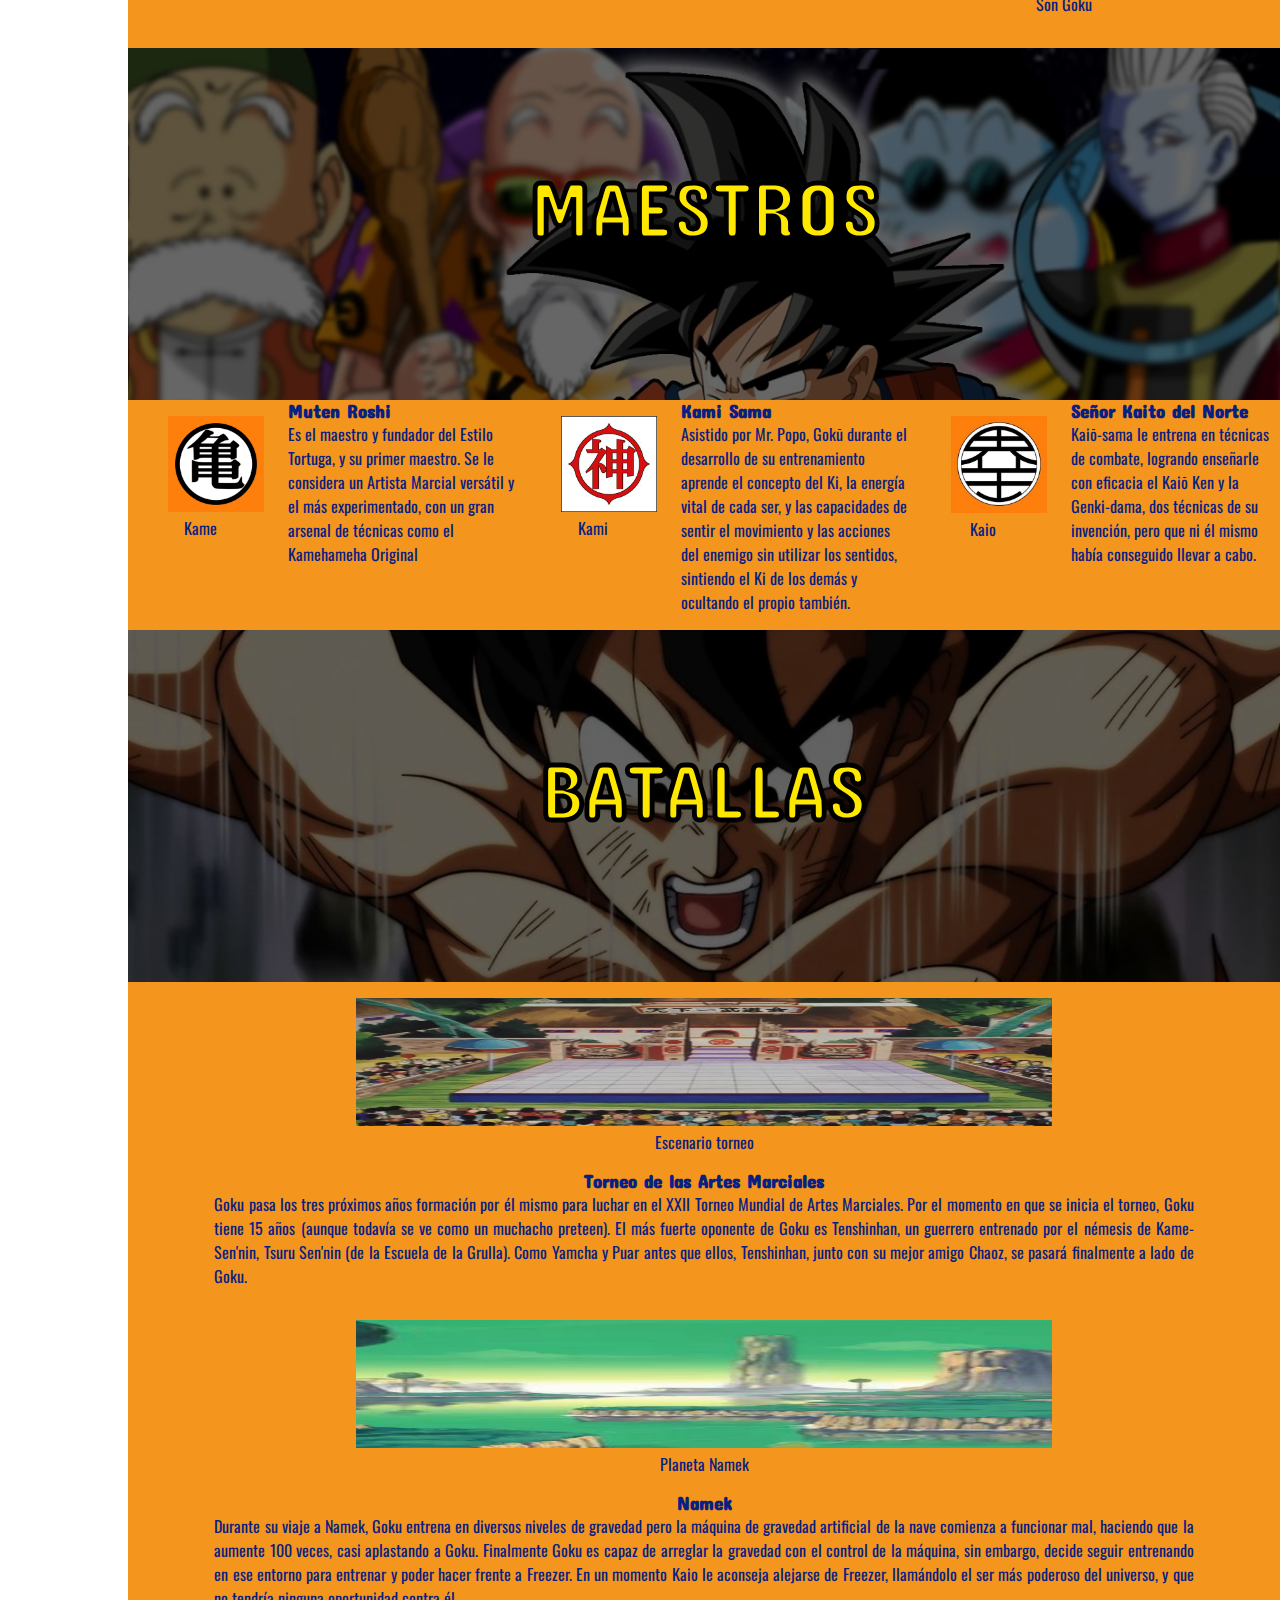
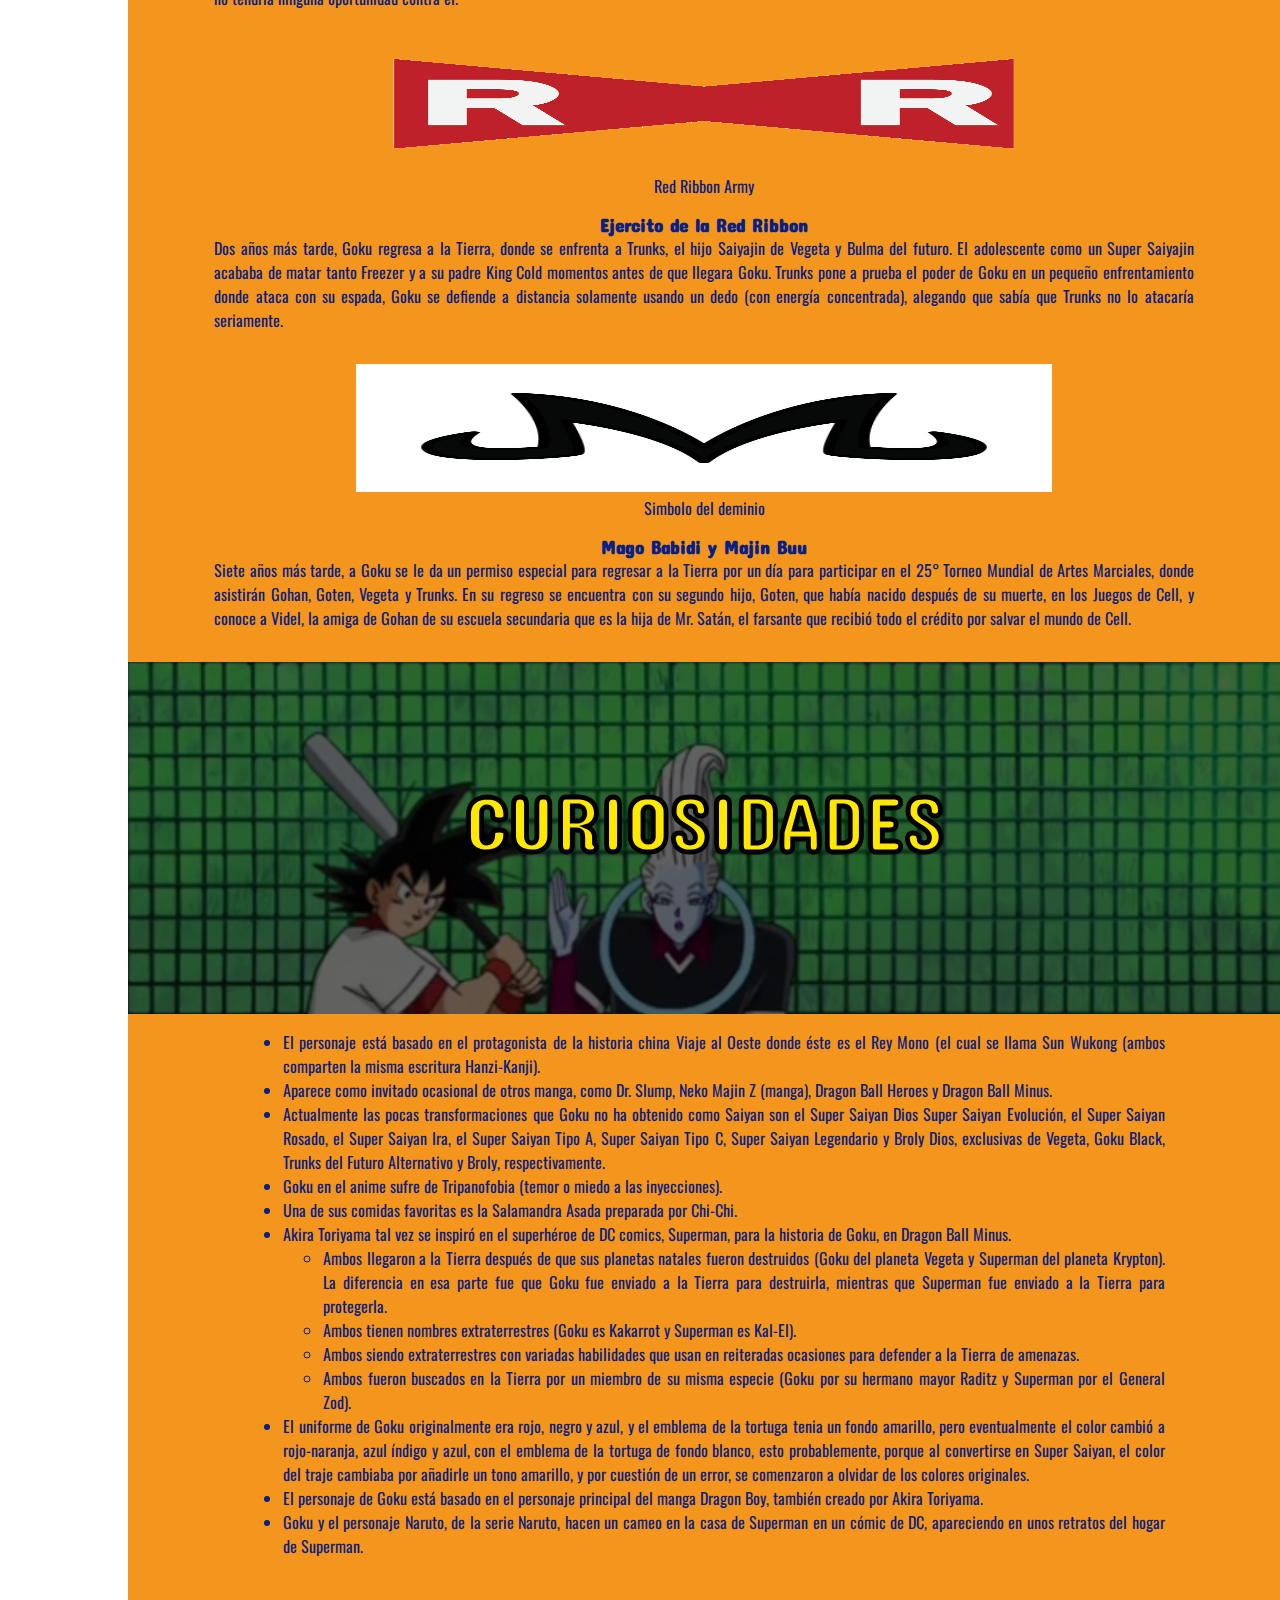
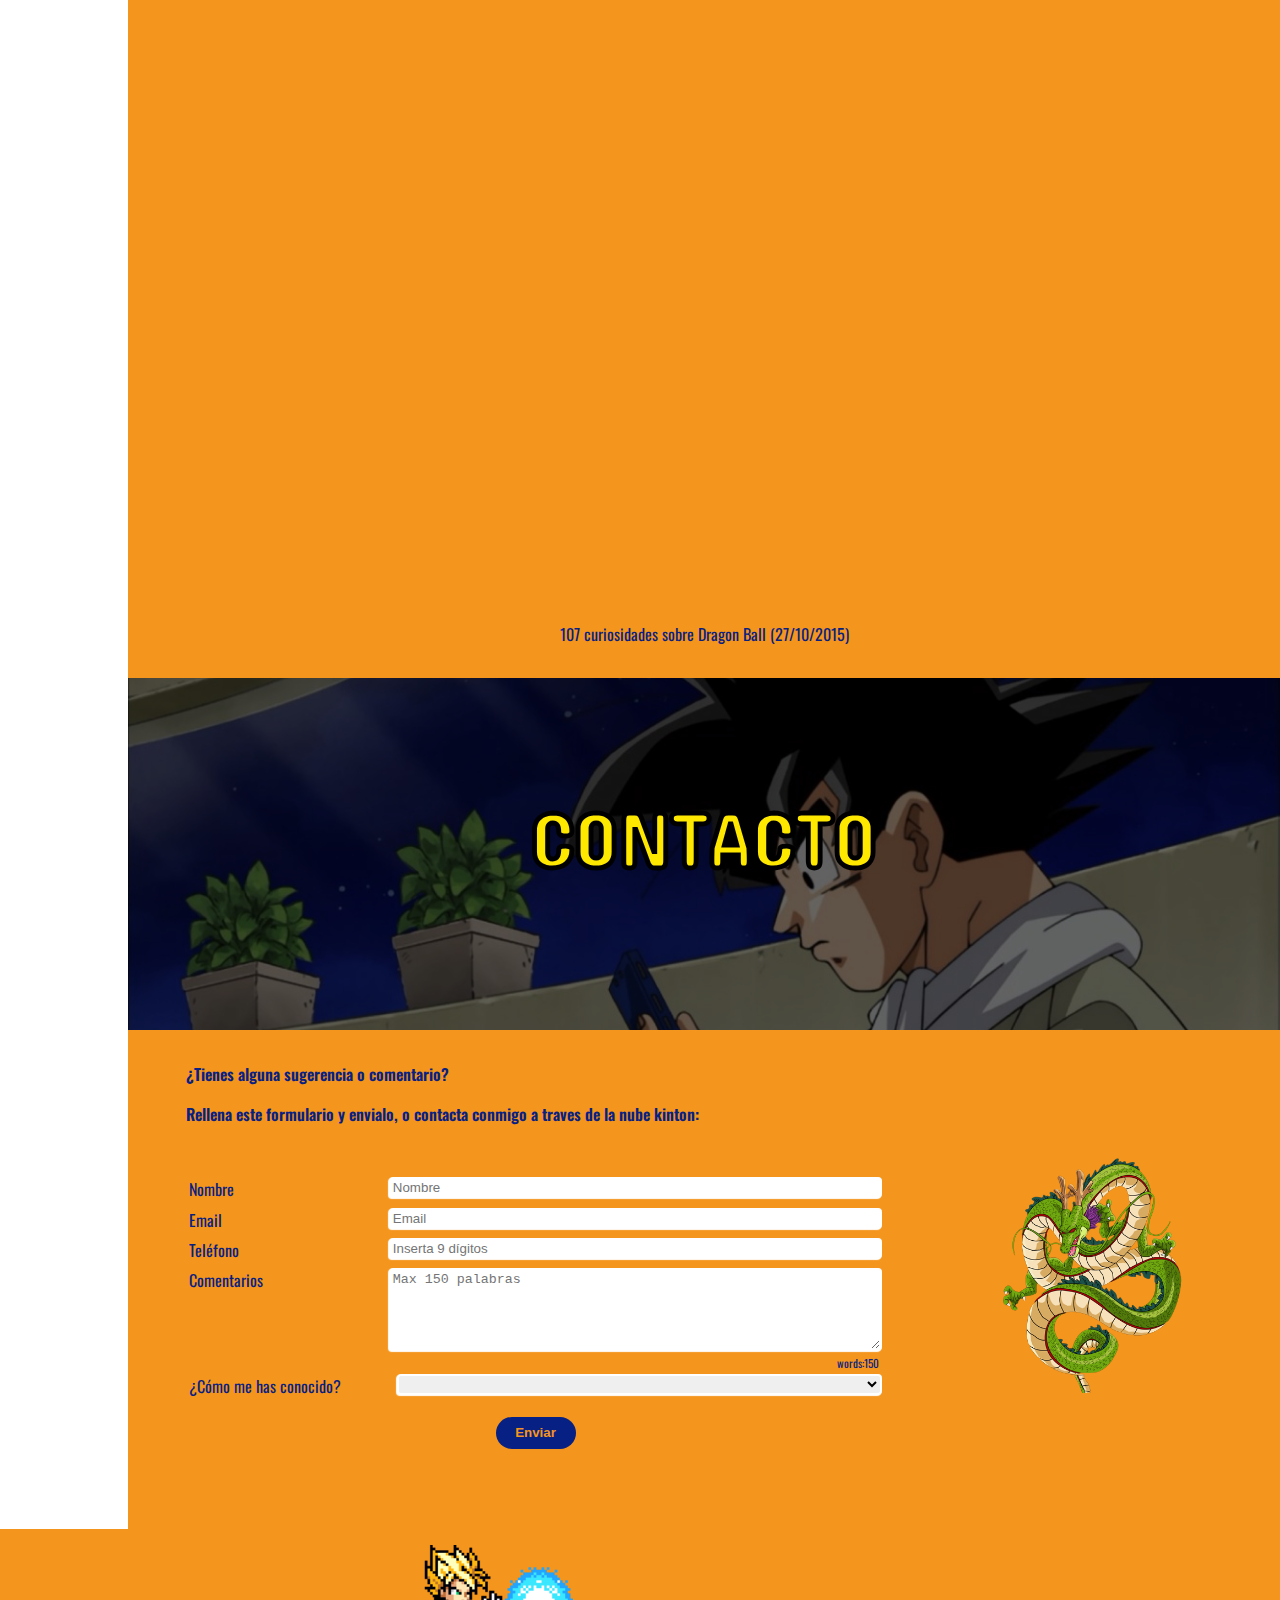
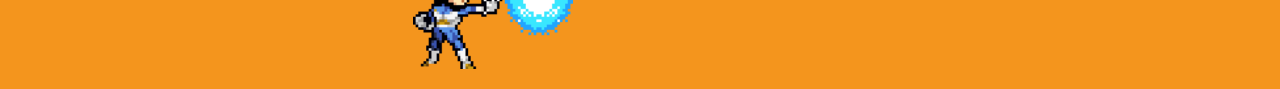
==== commit 4aa8a45b: "batallas microdata" ====
--- a/index.html
+++ b/index.html
@@ -87,9 +87,9 @@
                         <figcaption itemprop="caption">Kame</figcaption>
                     </figure>
                     <div class="studies-text">
-                        <h3>Muten Roshi</h3>
-                        <p>Es el maestro y fundador del Estilo Tortuga, y su primer maestro. Se le considera un Artista
-                            Marcial versátil y el más experimentado, con un gran arsenal de técnicas como el Kamehameha
+                        <h3 itemprop="founder">Muten Roshi</h3>
+                        <p>Es el maestro y fundador del <span itemprop="name">Estilo Tortuga</span>, y su primer maestro. Se le considera un Artista
+                            Marcial versátil y el más experimentado, con un gran arsenal de técnicas como el <span itemprop="knowsAbout">Kamehameha</span>
                             Original</p>
                     </div>
                 </div>
@@ -99,9 +99,9 @@
                         <figcaption itemprop="caption">Kami</figcaption>
                     </figure>
                     <div class="studies-text">
-                        <h3>Kami Sama</h3>
+                        <h3 itemprop="name founder">Kami Sama</h3>
                         <p>Asistido por Mr. Popo, Gokū durante el desarrollo de su entrenamiento aprende el concepto
-                            del Ki, la energía vital de cada ser, y las capacidades de sentir el movimiento y las
+                            del <span itemprop="knowsAbout">Ki</span>, la energía vital de cada ser, y las capacidades de sentir el movimiento y las
                             acciones del enemigo sin utilizar los sentidos, sintiendo el Ki de los demás y ocultando el
                             propio también.</p>
                     </div>
@@ -112,14 +112,12 @@
                         <figcaption itemprop="caption">Kaio</figcaption>
                     </figure>
                     <div class="studies-text">
-                        <h3>Señor Kaito del Norte</h3>
-                        <p>Kaiō-sama le entrena en técnicas de combate, logrando enseñarle con eficacia el Kaiō Ken y
-                            la Genki-dama, dos técnicas de su invención, pero que ni él mismo había conseguido llevar a
+                        <h3 itemprop="founder">Señor Kaito del Norte</h3>
+                        <p><span itemprop="name">Kaiō</span>-sama le entrena en técnicas de combate, logrando enseñarle con eficacia el <span itemprop="knowsAbout">Kaiō Ken</span> y
+                            la <span itemprop="knowsAbout">Genki-dama</span>, dos técnicas de su invención, pero que ni él mismo había conseguido llevar a
                             cabo.</p>
                     </div>
                 </div>
-
-
             </div>
         </section>
 
@@ -132,19 +130,19 @@
                 </div>
             </header>
             <div class="content-wrapper">
-                <div class="work-content">
+                <div class="work-content" itemscope itemtype="http://schema.org/InteractAction">
                     <figure itemscope itemtype="https://schema.org/ImageObject" class="work-pic">
                         <img src="./assets/pics/work1.jpg" alt="Escenario torneo">
                         <figcaption itemprop="caption">Escenario torneo</figcaption>
                     </figure>
                     <div class="work-text">
-                        <h3> Torneo de las Artes Marciales </h3>
-                        <p>Goku pasa los tres próximos años formación por él mismo para luchar en el XXII Torneo
-                            Mundial de Artes Marciales. Por el momento en que se inicia el torneo, Goku tiene 15 años
+                        <h3 itemprop="name"> Torneo de las Artes Marciales </h3>
+                        <p><span itemprop="agent">Goku</span> pasa los tres próximos años formación por él mismo para luchar en el <span itemprop="location" itemscope itemtype="http://schema.org/Place"><span itemprop="name">XXII Torneo
+                            Mundial de Artes Marciales</span></span>. Por el momento en que se inicia el torneo, Goku tiene 15 años
                             (aunque todavía se ve como un muchacho preteen). El más fuerte oponente de Goku es
-                            Tenshinhan, un guerrero entrenado por el némesis de Kame-Sen'nin, Tsuru Sen'nin (de la
-                            Escuela de la Grulla). Como Yamcha y Puar antes que ellos, Tenshinhan, junto con su mejor
-                            amigo Chaoz, se pasará finalmente a lado de Goku.</p>
+                            <span itemprop="participant">Tenshinhan</span>, un guerrero entrenado por el némesis de Kame-Sen'nin, Tsuru Sen'nin (de la
+                            Escuela de la Grulla). Como <span itemprop="participant">Yamcha</span> y <span itemprop="participant">Puar</span> antes que ellos, Tenshinhan, junto con su mejor
+                            amigo <span itemprop="participant">Chaoz</span>, se pasará finalmente a lado de Goku.</p>
 
                         <div class="work-info-work1 hidden-field">
                             <p> En los preliminares, Goku se establece contra un campeón de un torneo mundial anterior,
@@ -166,18 +164,18 @@
 
                     </div>
                 </div>
-                <div class="work-content">
+                <div class="work-content" itemscope itemtype="http://schema.org/InteractAction">
                     <figure itemscope itemtype="https://schema.org/ImageObject" class="work-pic">
                         <img src="./assets/pics/work2.jpg" alt="Planeta Namek">
                         <figcaption itemprop="caption">Planeta Namek</figcaption>
                     </figure>
                     <div class="work-text">
-                        <h3> Namek </h3>
-                        <p>Durante su viaje a Namek, Goku entrena en diversos niveles de gravedad pero la máquina de
+                        <h3 itemprop="name"> Namek </h3>
+                        <p>Durante su viaje a <span itemprop="location" itemscope itemtype="http://schema.org/Place"><span itemprop="name">Namek</span></span>, Goku entrena en diversos niveles de gravedad pero la máquina de
                             gravedad artificial de la nave comienza a funcionar mal, haciendo que la aumente 100 veces,
-                            casi aplastando a Goku. Finalmente Goku es capaz de arreglar la gravedad con el control de
+                            casi aplastando a <span itemprop="agent">Goku</span>. Finalmente Goku es capaz de arreglar la gravedad con el control de
                             la máquina, sin embargo, decide seguir entrenando en ese entorno para entrenar y poder
-                            hacer frente a Freezer. En un momento Kaio le aconseja alejarse de Freezer, llamándolo el
+                            hacer frente a <span itemprop="participant">Freezer</span>. En un momento Kaio le aconseja alejarse de Freezer, llamándolo el
                             ser más poderoso del universo, y que no tendría ninguna oportunidad contra él.</p>
                         <div class="work-info-work2 hidden-field">
                             <p>
@@ -202,7 +200,6 @@
                                 aunque esto tarda un poco.
                             </p>
                             <p>
-
                                 Cuando sale, una vez más, se une a la batalla contra Freezer, donde Vegeta es torturado
                                 por Freezer. Goku escucha las últimas palabras de Vegeta, que le hablan sobre como
                                 Freezer utilizo y se deshizo de los Saiyajin, hasta que muere y lo entierra pidiendo
@@ -220,7 +217,6 @@
                                 desaparecer, junto con una buena porción de Namek en la devastadora explosión.
                             </p>
                             <p>
-
                                 Cansado Goku comienza a reír, junto con sus amigos, que creen que Freezer finalmente
                                 fue derrotado. Pero incluso el ataque más poderoso de Goku, la gran Genki-dama, no pudo
                                 matar a Freezer. Por último, cuando Freezer asesina a Krilin y hiere de gravedad a
@@ -255,16 +251,16 @@
                         <i class="show-more show-more-work2 fas fa-chevron-down"></i>
                     </div>
                 </div>
-                <div class="work-content">
+                <div class="work-content" itemscope itemtype="http://schema.org/InteractAction">
                     <figure itemscope itemtype="https://schema.org/ImageObject" class="work-pic">
                         <img src="./assets/pics/work3.png" alt="Red Ribbon Army">
                         <figcaption itemprop="caption">Red Ribbon Army</figcaption>
                     </figure>
                     <div class="work-text">
-                        <h3>Ejercito de la Red Ribbon</h3>
-                        <p>Dos años más tarde, Goku regresa a la Tierra, donde se enfrenta a Trunks, el hijo Saiyajin
+                        <h3 itemprop="name">Ejercito de la Red Ribbon</h3>
+                        <p>Dos años más tarde, <span itemprop="agent">Goku</span> regresa a <span itemprop="location" itemscope itemtype="http://schema.org/Place"><span itemprop="name">la Tierra</span></span>, donde se enfrenta a <span itemprop="participant"></span>Trunks, el hijo Saiyajin
                             de Vegeta y Bulma del futuro. El adolescente como un Super Saiyajin acababa de matar tanto
-                            Freezer y a su padre King Cold momentos antes de que llegara Goku. Trunks pone a prueba el
+                            <span itemprop="participant">Freezer</span> y a su padre <span itemprop="participant">King Cold</span> momentos antes de que llegara Goku. Trunks pone a prueba el
                             poder de Goku en un pequeño enfrentamiento donde ataca con su espada, Goku se defiende a
                             distancia solamente usando un dedo (con energía concentrada), alegando que sabía que Trunks
                             no lo atacaría seriamente.
@@ -275,10 +271,8 @@
                                 comience a sentir mal. Trunks del Futuro también le advierte sobre dos androides que
                                 amenazaran a la Tierra en tres años. Goku, Gohan y Piccolo pasan los próximos tres años
                                 entrenando para enfrentar a esta nueva amenaza. Sin embargo, la visita de Trunks del
-                                Futuro
-                                altera de alguna manera la aparición de la enfermedad, por lo que no se manifiesta
-                                durante
-                                esos tres años, y por lo tanto Goku no toma la medicina.
+                                Futuro altera de alguna manera la aparición de la enfermedad, por lo que no se manifiesta
+                                durante esos tres años, y por lo tanto Goku no toma la medicina.
                             </p>
                             <p>Tres años más tarde, dos androides, el Dr. Gero (como el Androide 20) y el Androide 19,
                                 aparecen y atacan una ciudad. Los Guerreros Z los enfrentan, y Yamcha es el primero en
@@ -328,17 +322,17 @@
                         <i class="show-more show-more-work3 fas fa-chevron-down"></i>
                     </div>
                 </div>
-                <div class="work-content">
+                <div class="work-content" itemscope itemtype="http://schema.org/InteractAction">
                     <figure itemscope itemtype="https://schema.org/ImageObject" class="work-pic">
                         <img src="./assets/pics/work4.jpg" alt="Simbolo del deminio">
                         <figcaption itemprop="caption">Simbolo del deminio</figcaption>
                     </figure>
                     <div class="work-text">
-                        <h3>Mago Babidi y Majin Buu</h3>
-                        <p>Siete años más tarde, a Goku se le da un permiso especial para regresar a la Tierra por un
-                            día para participar en el 25° Torneo Mundial de Artes Marciales, donde asistirán Gohan,
-                            Goten, Vegeta y Trunks. En su regreso se encuentra con su segundo hijo, Goten, que había
-                            nacido después de su muerte, en los Juegos de Cell, y conoce a Videl, la amiga de Gohan de
+                        <h3 itemprop="name">Mago Babidi y Majin Buu</h3>
+                        <p>Siete años más tarde, a <span itemprop="agent">Goku</span> se le da un permiso especial para regresar a la Tierra por un
+                            día para participar en el <span itemprop="location" itemscope itemtype="http://schema.org/Place"><span itemprop="name">25° Torneo Mundial de Artes Marciales</span></span>, donde asistirán <span itemprop="participant">Gohan</span>,
+                            <span itemprop="participant">Goten</span>, <span itemprop="participant">Vegeta</span> y <span itemprop="participant">Trunks</span>. En su regreso se encuentra con su segundo hijo, Goten, que había
+                            nacido después de su muerte, en los Juegos de Cell, y conoce a <span itemprop="participant">Videl</span>, la amiga de Gohan de
                             su escuela secundaria que es la hija de Mr. Satán, el farsante que recibió todo el crédito
                             por salvar el mundo de Cell.
 
@@ -362,7 +356,7 @@
 
                             <p>
                                 Goku y Vegeta tienen una batalla trascendental que da energía más que suficiente para
-                                el despertar de Majin Buu. A pesar de que están muy igualados como Super Saiyajin 2,
+                                el despertar de <span itemprop="participant">Majin Buu</span>. A pesar de que están muy igualados como Super Saiyajin 2,
                                 Goku decide detener la pelea cuando siente que Majin Buu ha sido liberado y le suplica
                                 a Vegeta para ayudarlo a derrotar a Majin Buu. En una falsa muestra de acuerdo, Vegeta
                                 golpea a Goku por la espalda mientras él toma la última Semilla Senzu de su bolsa. Tras
@@ -413,7 +407,7 @@
             </div>
         </section>
 
-        <section id="about"> <!-- <div itemscope itemtype="http://schema.org/ItemList"> -->
+        <section id="about">
             <header class="about-header">
                 <div class="title-wrapper">
                     <div class="centered-content">
@@ -422,31 +416,30 @@
                 </div>
             </header>
             <div class="content-wrapper">
-                <!-- Item list -->
-                <div class="about-text">
+                <div class="about-text" itemscope itemtype="http://schema.org/ItemList">
                     <ul>
-                        <li> <!-- <li itemprop="itemListElement">XHTML</li> -->
+                        <li itemprop="itemListElement">
                             El personaje está basado en el protagonista de la historia china Viaje al Oeste donde éste
                             es el Rey Mono (el cual se llama Sun Wukong (ambos comparten la misma escritura
                             Hanzi-Kanji).
                         </li>
-                        <li>
+                        <li itemprop="itemListElement">
                             Aparece como invitado ocasional de otros manga, como Dr. Slump, Neko Majin Z (manga),
                             Dragon Ball Heroes y Dragon Ball Minus.
                         </li>
-                        <li>
+                        <li itemprop="itemListElement">
                             Actualmente las pocas transformaciones que Goku no ha obtenido como Saiyan son el Super
                             Saiyan Dios Super Saiyan Evolución, el Super Saiyan Rosado, el Super Saiyan Ira, el Super
                             Saiyan Tipo A, Super Saiyan Tipo C, Super Saiyan Legendario y Broly Dios, exclusivas de
                             Vegeta, Goku Black, Trunks del Futuro Alternativo y Broly, respectivamente.
                         </li>
-                        <li>
+                        <li itemprop="itemListElement">
                             Goku en el anime sufre de Tripanofobia (temor o miedo a las inyecciones).
                         </li>
-                        <li>
+                        <li itemprop="itemListElement">
                             Una de sus comidas favoritas es la Salamandra Asada preparada por Chi-Chi.
                         </li>
-                        <li>
+                        <li itemprop="itemListElement">
                             Akira Toriyama tal vez se inspiró en el superhéroe de DC comics, Superman, para la historia
                             de Goku, en Dragon Ball Minus.
 
@@ -469,18 +462,18 @@
                                     hermano mayor Raditz y Superman por el General Zod).
                             </ul>
                         </li>
-                        <li>
+                        <li itemprop="itemListElement">
                             El uniforme de Goku originalmente era rojo, negro y azul, y el emblema de la tortuga tenia
                             un fondo amarillo, pero eventualmente el color cambió a rojo-naranja, azul índigo y azul,
                             con el emblema de la tortuga de fondo blanco, esto probablemente, porque al convertirse en
                             Super Saiyan, el color del traje cambiaba por añadirle un tono amarillo, y por cuestión de
                             un error, se comenzaron a olvidar de los colores originales.
                         </li>
-                        <li>
+                        <li itemprop="itemListElement">
                             El personaje de Goku está basado en el personaje principal del manga Dragon Boy, también
                             creado por Akira Toriyama.
                         </li>
-                        <li>
+                        <li itemprop="itemListElement">
                             Goku y el personaje Naruto, de la serie Naruto, hacen un cameo en la casa de Superman en un
                             cómic de DC, apareciendo en unos retratos del hogar de Superman.
                         </li>
@@ -556,18 +549,18 @@
             </div>
         </section>
     </main>
-    <footer itemscope itemtype="http://schema.org/CreativeWork">
+    <footer>
        <ul class="footer-wrapper">
            <li class="footer-pic">
                 <figure itemscope itemtype="https://schema.org/ImageObject">
                     <img itemprop="image" src="./assets/pics/pic-footer.png" alt="Energy ball">
                 </figure>    
            </li>
-           <li class="social-icon"> <!-- autores obra, creative work -->
-               <a href="https://www.facebook.com/ToeianimationJP" title="Toei Animation Webpage"><span class="btn fab fa-facebook"></span></a>
+           <li class="social-icon" itemscope itemtype="http://schema.org/CreativeWork">
+               <a href="https://www.facebook.com/ToeianimationJP" itemprop="publisher" title="Toei Animation Webpage"><span class="btn fab fa-facebook"></span></a>
            </li>
-            <li class="social-icon"> <!-- autores de esto -->
-               <a href="https://github.com/hvctgr" title="Hector's Github repository"><span class="btn fab fa-github-square"></span></a>
+            <li class="social-icon" itemscope itemtype="http://schema.org/CreativeWork">
+               <a itemprop= "url" href="https://github.com/hvctgr" itemprop="creator" title="Hector's Github repository"><span class="btn fab fa-github-square"></span></a>
             </li>
        </ul>
     </footer>
